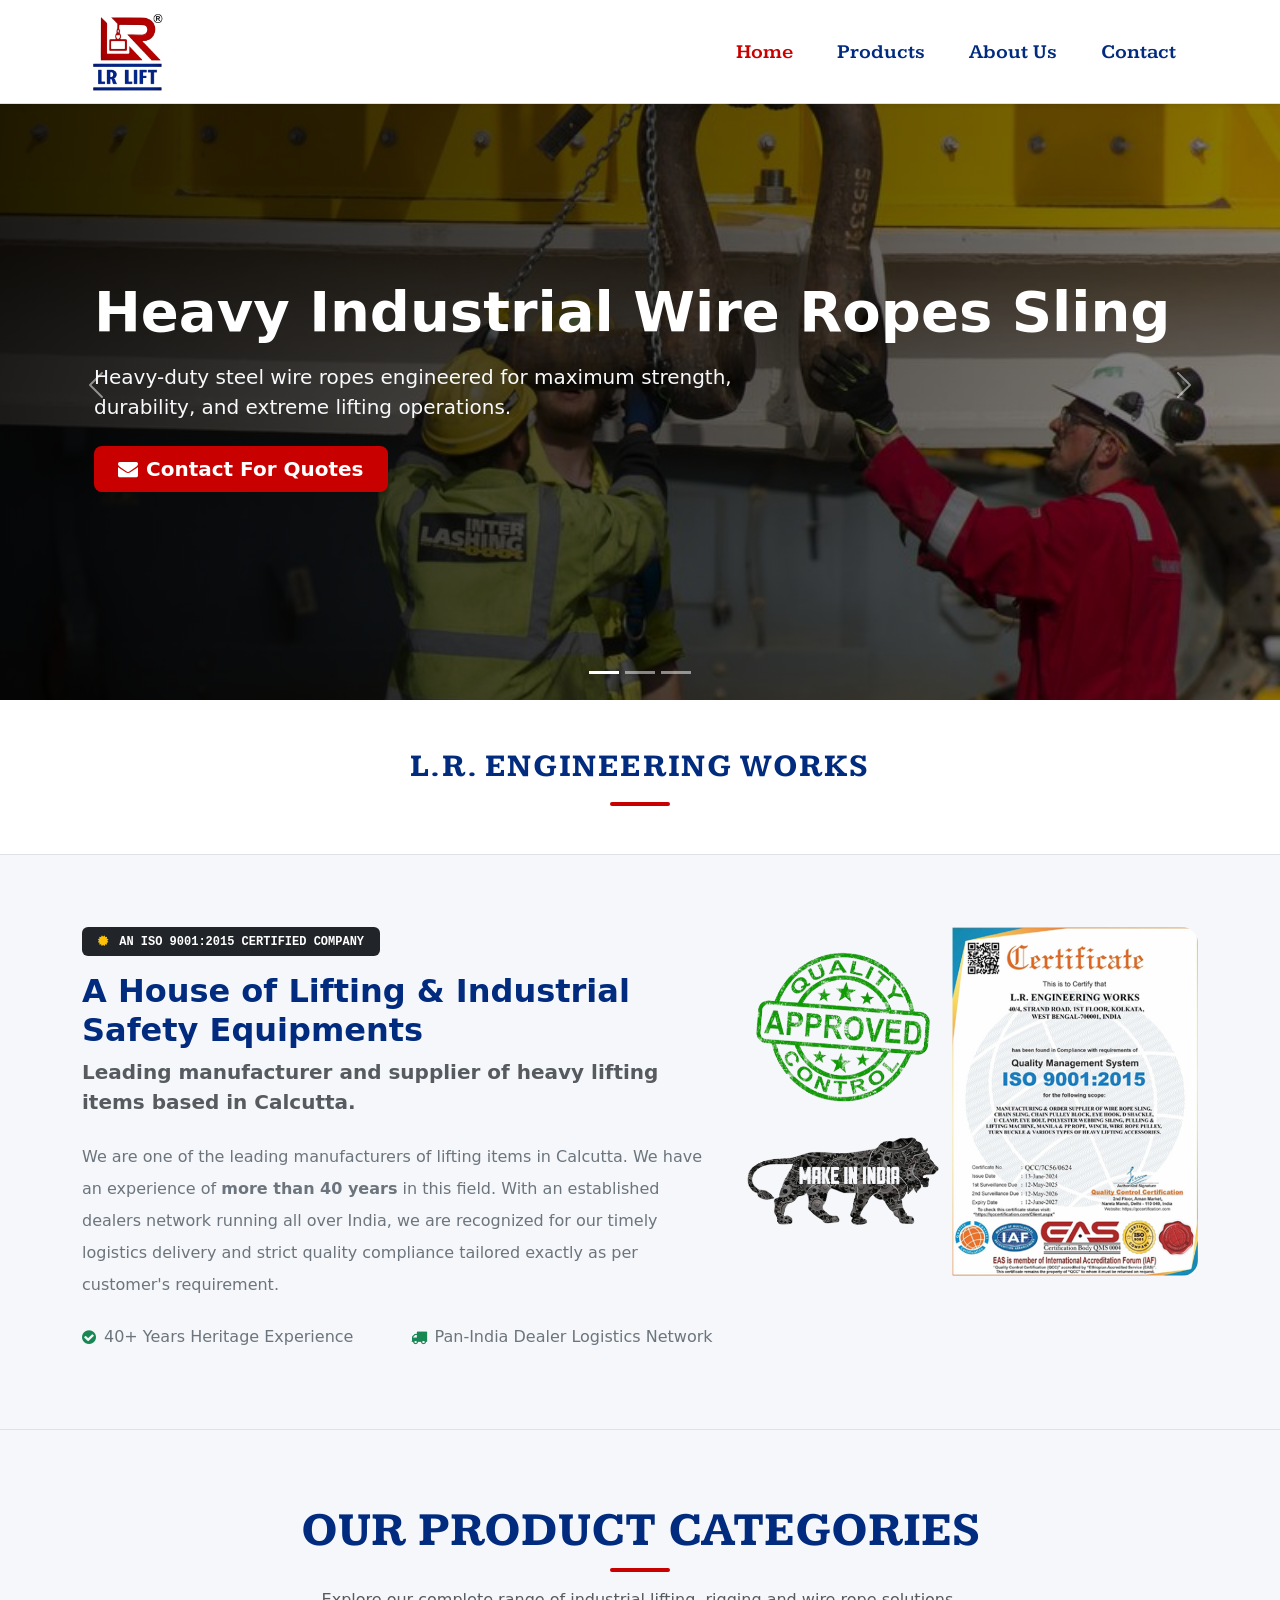
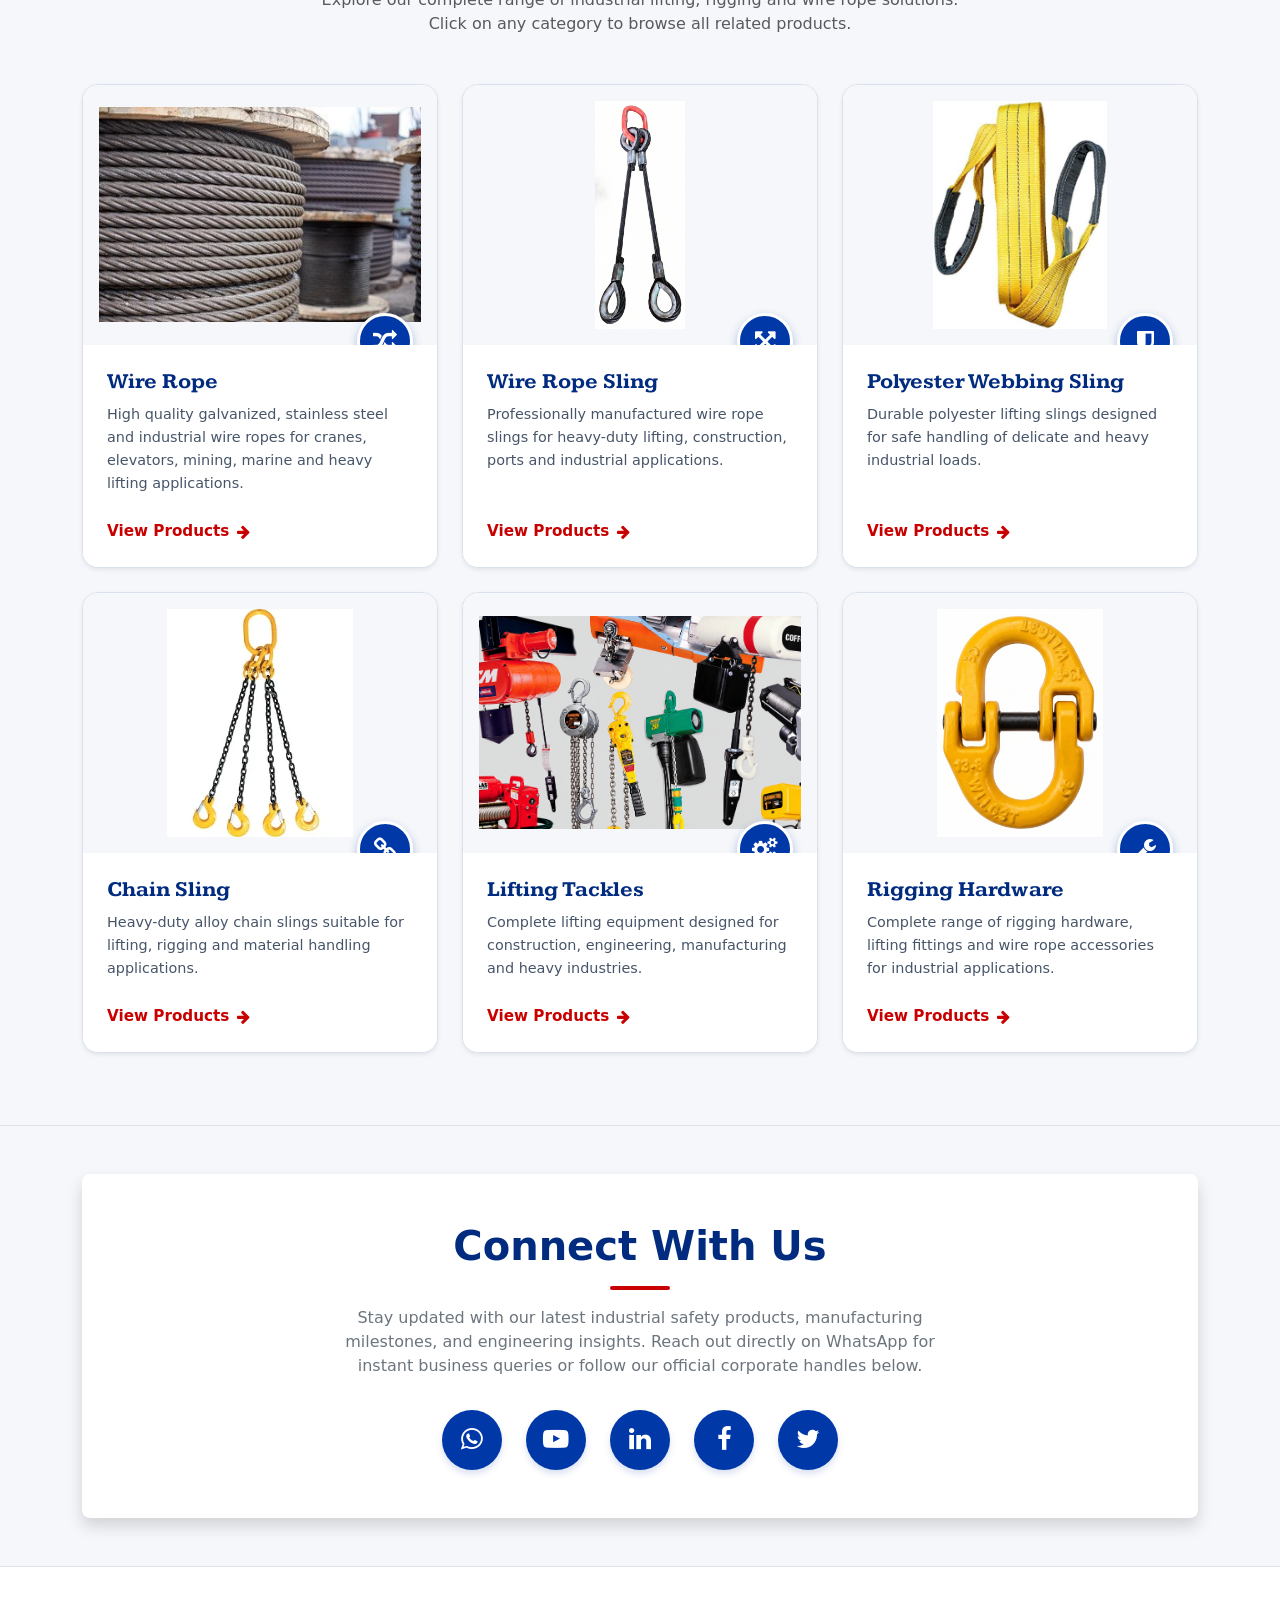
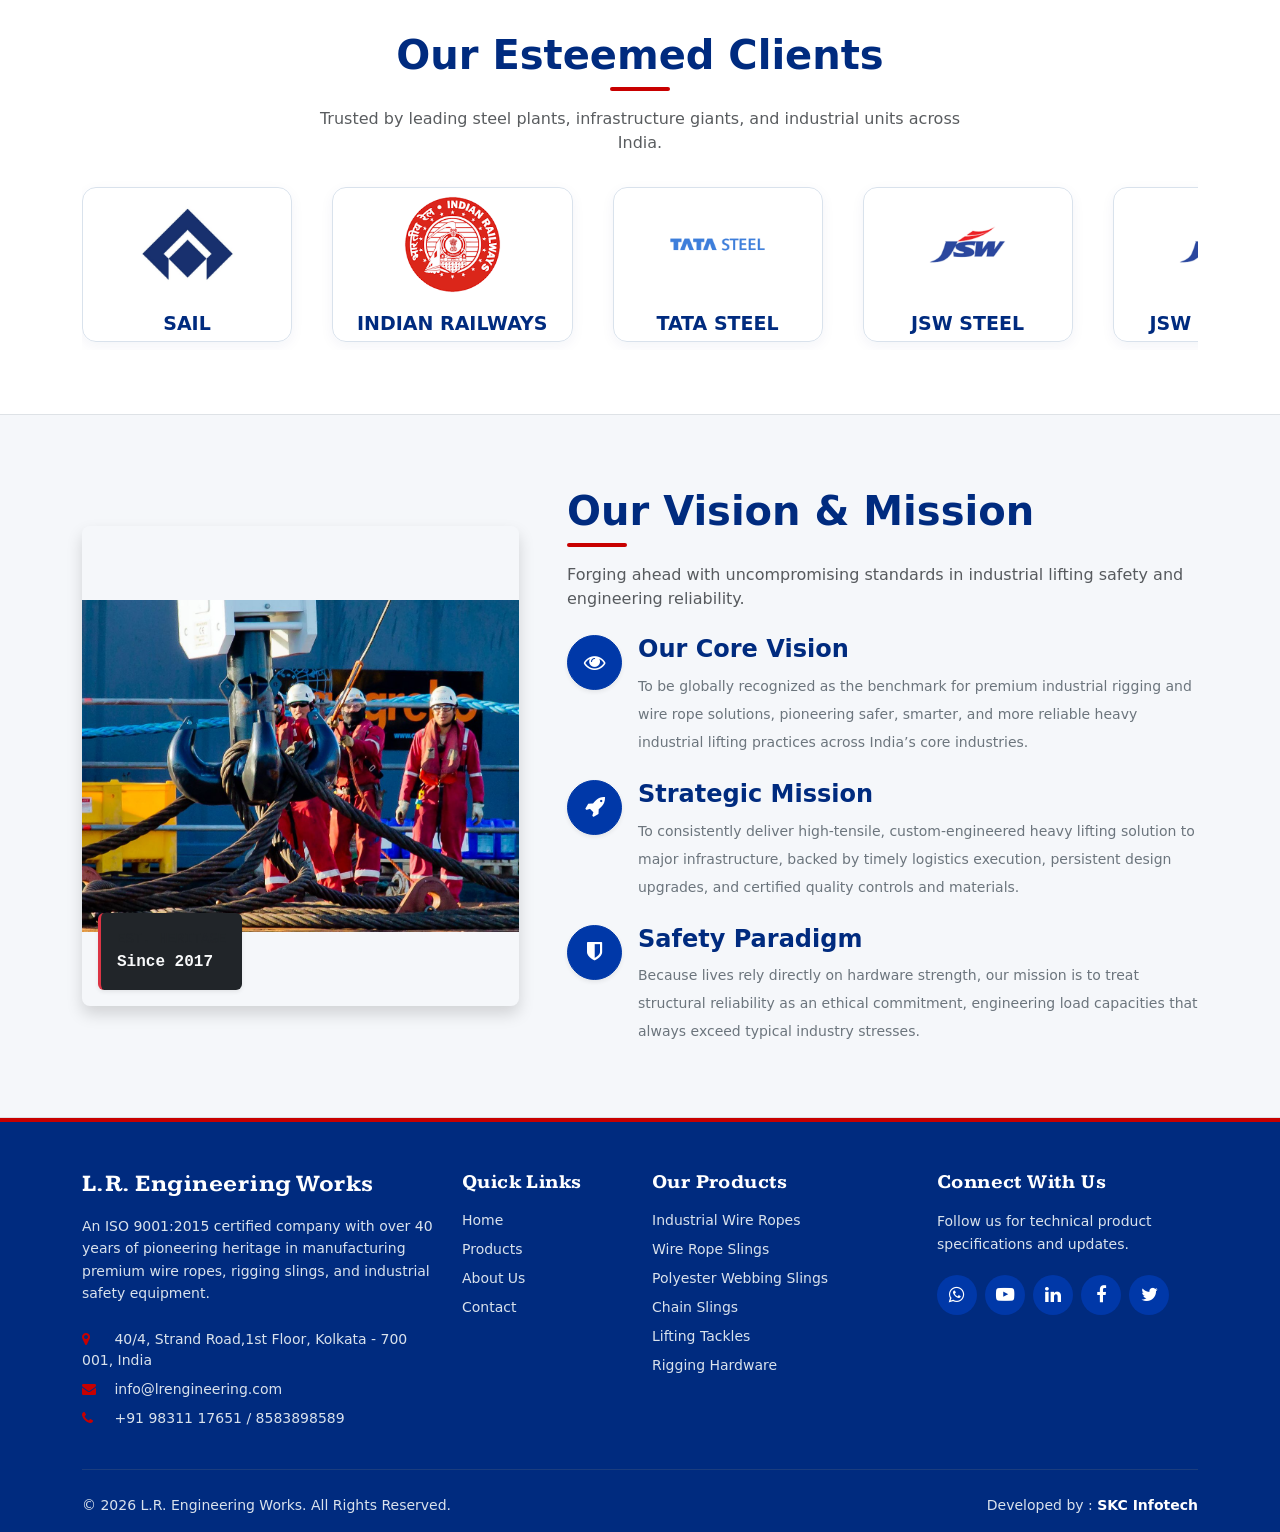
==== index.html @ 14522465 "Upload all data" ====
<!DOCTYPE html>
<html>

<head>
    <meta charset="utf-8">
    <meta name="viewport" content="width=device-width, initial-scale=1">
    <title>L.R. Engineering Works</title>
    <!-- Bootstrap link CDN -->
    <link href="https://cdn.jsdelivr.net/npm/bootstrap@5.0.2/dist/css/bootstrap.min.css" rel="stylesheet"
        integrity="sha384-EVSTQN3/azprG1Anm3QDgpJLIm9Nao0Yz1ztcQTwFspd3yD65VohhpuuCOmLASjC" crossorigin="anonymous">

    <!-- Internal link of css -->
    <link rel="stylesheet" href="style.css">


    <!-- Google fonts -->
    <link rel="preconnect" href="https://fonts.googleapis.com">
    <link rel="preconnect" href="https://fonts.gstatic.com" crossorigin>
    <link href="https://fonts.googleapis.com/css2?family=Kameron:wght@400..700&display=swap" rel="stylesheet">

    <!-- fafa icons -->
    <link rel="stylesheet" href="https://cdnjs.cloudflare.com/ajax/libs/font-awesome/4.7.0/css/font-awesome.min.css">

</head>

<body>

    <!-- navbar -->

    <nav class="navbar navbar-expand-lg navbar-dark fixed-top custom-navbar shadow-sm">
        <div class="container">
            <a class="navbar-brand py-1" href="index.html">
                <img src="img/lrlogo.png" alt="L.R. Engineering Works Logo" class="navbar-logo">
            </a>

            <button class="navbar-toggler custom-toggler" type="button" data-bs-toggle="collapse"
                data-bs-target="#navbarSupportedContent" aria-controls="navbarSupportedContent" aria-expanded="false"
                aria-label="Toggle navigation">
                <span class="navbar-toggler-icon"></span>
            </button>

            <div class="collapse navbar-collapse" id="navbarSupportedContent">
                <ul class="navbar-nav ms-auto mb-2 mb-lg-0 custom-nav-links">
                    <li class="nav-item">
                        <a class="nav-link active" aria-current="page" href="index.html">Home</a>
                    </li>
                    <li class="nav-item">
                        <a class="nav-link" href="products.html">Products</a>
                    </li>
                    <li class="nav-item">
                        <a class="nav-link" href="about.html">About Us</a>
                    </li>
                    <li class="nav-item">
                        <a class="nav-link" href="contact.html">Contact</a>
                    </li>
                </ul>
            </div>
        </div>
    </nav>





    <div id="heroCarousel" class="carousel slide carousel-fade" data-bs-ride="carousel">
        <div class="carousel-indicators">
            <button type="button" data-bs-target="#heroCarousel" data-bs-slide-to="0" class="active" aria-current="true"
                aria-label="Slide 1"></button>
            <button type="button" data-bs-target="#heroCarousel" data-bs-slide-to="1" aria-label="Slide 2"></button>
            <button type="button" data-bs-target="#heroCarousel" data-bs-slide-to="2" aria-label="Slide 3"></button>
        </div>

        <div class="carousel-inner">
            <div class="carousel-item active" data-bs-interval="5000">
                <img src="img/slide1.jpg" class="d-block w-100 carousel-img" alt="High Quality Wire Ropes">
                <div class="carousel-caption-overlay d-flex align-items-center">
                    <div class="container text-start px-4">
                        <h1 class="display-4 fw-bold text-white mb-3">Heavy Industrial Wire Ropes Sling</h1>
                        <p class="lead text-light mb-4 max-width-text">Heavy-duty steel wire ropes engineered for
                            maximum strength, durability, and extreme lifting operations.</p>
                        <a href="#contact" class="btn btn-accent btn-lg px-4 py-2 fw-semibold">
                            <i class="fa fa-envelope me-2"></i>Contact For Quotes
                        </a>
                    </div>
                </div>
            </div>

            <div class="carousel-item" data-bs-interval="5000">
                <img src="img/slide2.jpg" class="d-block w-100 carousel-img" alt="Certified Wire Rope Slings">
                <div class="carousel-caption-overlay d-flex align-items-center">
                    <div class="container text-start px-4">
                        <h1 class="display-4 fw-bold text-white mb-3">Polyester Webbing Slings</h1>
                        <p class="lead text-light mb-4 max-width-text">Precision-manufactured lifting slings offering excellent flexibility, load stability and surface protection.</p>
                        <a href="#contact" class="btn btn-accent btn-lg px-4 py-2 fw-semibold">
                            <i class="fa fa-phone me-2"></i>Get In Touch With Us
                        </a>
                    </div>
                </div>
            </div>

            <div class="carousel-item" data-bs-interval="5000">
                <img src="img/slide3.jpg" class="d-block w-100 carousel-img" alt="Heavy Rigging Hardware">
                <div class="carousel-caption-overlay d-flex align-items-center">
                    <div class="container text-start px-4">
                        <h1 class="display-4 fw-bold text-white mb-3">Heavy Duty Rigging Hardware</h1>
                        <p class="lead text-light mb-4 max-width-text">Shackles, turnbuckles, hooks, and links built to
                            meet global safety standards under high structural loads.</p>
                        <a href="#contact" class="btn btn-accent btn-lg px-4 py-2 fw-semibold">
                            <i class="fa fa-info-circle me-2"></i>Request Catalog
                        </a>
                    </div>
                </div>
            </div>
        </div>

        <button class="carousel-control-prev" type="button" data-bs-target="#heroCarousel" data-bs-slide="prev">
            <span class="carousel-control-prev-icon" aria-hidden="true"></span>
            <span class="visually-hidden">Previous</span>
        </button>
        <button class="carousel-control-next" type="button" data-bs-target="#heroCarousel" data-bs-slide="next">
            <span class="carousel-control-next-icon" aria-hidden="true"></span>
            <span class="visually-hidden">Next</span>
        </button>
    </div>


    <!-- Company name -->
    <section id="company-branding-banner" class="py-5 bg-white border-bottom">
        <div class="container text-center">
            <div class="row justify-content-center">
                <div class="col-10 col-md-8">

                    <h1 class="fw-bold text-dark text-uppercase tracking-wide fs-2 display-md-4 mb-3">
                        L.R. Engineering Works
                    </h1>

                    <div class="accent-line mx-auto"></div>

                </div>
            </div>
        </div>
    </section>






    <!-- About -->
    <section class="py-5 bg-light border-bottom">
        <div class="container py-4">
            <div class="row g-4 align-items-stretch">

                <div class="col-lg-7 d-flex flex-column justify-content-center">
                    <div class="mb-3">
                        <span class="badge bg-dark px-3 py-2 text-uppercase tracking-wider font-monospace">
                            <i class="fa fa-certificate text-warning me-1"></i> AN ISO 9001:2015 Certified Company
                        </span>
                    </div>
                    <h2 class="fw-bold text-dark mb-2">A House of Lifting & Industrial Safety Equipments</h2>
                    <p class="text-muted fw-semibold mb-4 fs-5">Leading manufacturer and supplier of heavy lifting items
                        based in Calcutta.</p>

                    <p class="text-secondary lh-lg mb-4">
                        We are one of the leading manufacturers of lifting items in Calcutta. We have an experience of
                        <strong>more than 40 years</strong> in this field. With an established dealers network running
                        all over India, we are recognized for our timely logistics delivery and strict quality
                        compliance tailored exactly as per customer's requirement.
                    </p>

                    <div class="row g-3 text-secondary mb-2">
                        <div class="col-sm-6">
                            <div class="d-flex align-items-center gap-2">
                                <i class="fa fa-check-circle text-success"></i>
                                <span>40+ Years Heritage Experience</span>
                            </div>
                        </div>
                        <div class="col-sm-6">
                            <div class="d-flex align-items-center gap-2">
                                <i class="fa fa-truck text-success"></i>
                                <span>Pan-India Dealer Logistics Network</span>
                            </div>
                        </div>
                    </div>
                </div>
                <div class="col-lg-5">
                    <div class="position-relative rounded-4 overflow-hidden">
                        <img src="img/about-page.png" class="img-fluid w-100 object-cover"
                            alt="L.R. Engineering Works Workshop" style=" object-fit: contain;">
                        <!-- <div class="position-absolute bottom-0 start-0 w-100 p-3 bg-dark bg-opacity-75 text-white">
                            <span class="fw-semibold small"><i class="fa fa-certificate text-accent me-2"></i>ISO
                                9001:2015 Certified Manufacturing Facility</span>
                        </div> -->
                    </div>
                </div>
<!-- 
                <div class="col-lg-5">
                    <div
                        class="card h-100 border-0 shadow-sm p-4 bg-white rounded-3 d-flex flex-column justify-content-between zoom-card">
                        <div>
                            <h4 class="fw-bold text-dark mb-3 pb-2 border-bottom">
                                <i class="fa fa-industry text-secondary me-2"></i>Trusted Supplier To:
                            </h4>
                            <ul class="list-group list-group-flush credentials-list">
                                <li class="list-group-item px-0 d-flex align-items-center gap-2">
                                    <i class="fa fa-caret-right text-accent"></i> TATA Steel Ltd. &amp; TATA Steel BSL
                                    Ltd.
                                </li>
                                <li class="list-group-item px-0 d-flex align-items-center gap-2">
                                    <i class="fa fa-caret-right text-accent"></i> Bhushan Steel &amp; Bhushan Power and
                                    Steel Ltd.
                                </li>
                                <li class="list-group-item px-0 d-flex align-items-center gap-2">
                                    <i class="fa fa-caret-right text-accent"></i> Sunflag Iron and Steel Ltd.
                                </li>
                                <li class="list-group-item px-0 d-flex align-items-center gap-2">
                                    <i class="fa fa-caret-right text-accent"></i> Rungta Mines Ltd.
                                </li>
                                <li class="list-group-item px-0 d-flex align-items-center gap-2">
                                    <i class="fa fa-caret-right text-accent"></i> Skipper India Ltd.
                                </li>
                            </ul>
                        </div>
                        <div class="mt-4 pt-3 bg-light p-3 rounded text-center border">
                            <span class="small fw-semibold text-muted">Strict adherence to national and international
                                structural safety regulations.</span>
                        </div>
                    </div>
                </div> -->

            </div>
        </div>
    </section>




    <!-- Products -->

    <!-- Product Categories Section -->
    <section id="product-categories" class="category-section py-5 border-bottom">
        <div class="container py-4">
            <div class="text-center mb-5">
                <h2 class="fw-bold text-dark display-5 mb-2 text-uppercase" style="font-family: var(--font-heading);">
                    Our Product Categories</h2>
                <div class="accent-line mx-auto mb-3"></div>
                <p class="text-muted max-width-text mx-auto">Explore our complete range of industrial lifting, rigging
                    and wire rope solutions. Click on any category to browse all related products.</p>
            </div>

            <div class="row g-4">
                <!-- Category 1: Wire Rope -->
                <div class="col-lg-4 col-md-6 col-12">
                    <div class="card h-100 category-card border-0 shadow-sm position-relative">
                        <div class="category-img-container">
                            <img src="img/product/main-wire-rope.jpg" class="category-img" alt="Wire Rope" loading="lazy">
                            <div class="category-icon-overlay">
                                <i class="fa fa-random"></i>
                            </div>
                        </div>
                        <div class="card-body p-4 bg-white d-flex flex-column justify-content-between">
                            <div>
                                <div class="d-flex justify-content-between align-items-center mb-2">
                                    <h3 class="category-title mb-0">Wire Rope</h3>
                                </div>
                                <p class="category-desc mb-4">High quality galvanized, stainless steel and industrial
                                    wire ropes for cranes, elevators, mining, marine and heavy lifting applications.</p>
                            </div>
                            <div class="mt-auto">
                                <a href="wire-rope.html" class="btn-category-view stretched-link">
                                    View Products <i class="fa fa-arrow-right"></i>
                                </a>
                            </div>
                        </div>
                    </div>
                </div>

                <!-- Category 2: Wire Rope Sling -->
                <div class="col-lg-4 col-md-6 col-12">
                    <div class="card h-100 category-card border-0 shadow-sm position-relative">
                        <div class="category-img-container">
                            <img src="new-img/2-leg-wire-rope-sling.png" class="category-img" alt="Wire Rope Sling"
                                loading="lazy">
                            <div class="category-icon-overlay">
                                <i class="fa fa-arrows-alt"></i>
                            </div>
                        </div>
                        <div class="card-body p-4 bg-white d-flex flex-column justify-content-between">
                            <div>
                                <div class="d-flex justify-content-between align-items-center mb-2">
                                    <h3 class="category-title mb-0">Wire Rope Sling</h3>
                                </div>
                                <p class="category-desc mb-4">Professionally manufactured wire rope slings for
                                    heavy-duty lifting, construction, ports and industrial applications.</p>
                            </div>
                            <div class="mt-auto">
                                <a href="wire-rope-sling.html" class="btn-category-view stretched-link">
                                    View Products <i class="fa fa-arrow-right"></i>
                                </a>
                            </div>
                        </div>
                    </div>
                </div>

                <!-- Category 3: Polyester Webbing Sling -->
                <div class="col-lg-4 col-md-6 col-12">
                    <div class="card h-100 category-card border-0 shadow-sm position-relative">
                        <div class="category-img-container">
                            <img src="new-img/ratchet-belt.png" class="category-img" alt="Polyester Webbing Sling"
                                loading="lazy">
                            <div class="category-icon-overlay">
                                <i class="fa fa-shield"></i>
                            </div>
                        </div>
                        <div class="card-body p-4 bg-white d-flex flex-column justify-content-between">
                            <div>
                                <div class="d-flex justify-content-between align-items-center mb-2">
                                    <h3 class="category-title mb-0">Polyester Webbing Sling</h3>
                                </div>
                                <p class="category-desc mb-4">Durable polyester lifting slings designed for safe
                                    handling of delicate and heavy industrial loads.</p>
                            </div>
                            <div class="mt-auto">
                                <a href="polyester-webbing-sling.html" class="btn-category-view stretched-link">
                                    View Products <i class="fa fa-arrow-right"></i>
                                </a>
                            </div>
                        </div>
                    </div>
                </div>

                <!-- Category 4: Chain Sling -->
                <div class="col-lg-4 col-md-6 col-12">
                    <div class="card h-100 category-card border-0 shadow-sm position-relative">
                        <div class="category-img-container">
                            <img src="new-img/4-leg-chain-sling.png" class="category-img" alt="Chain Sling"
                                loading="lazy">
                            <div class="category-icon-overlay">
                                <i class="fa fa-link"></i>
                            </div>
                        </div>
                        <div class="card-body p-4 bg-white d-flex flex-column justify-content-between">
                            <div>
                                <div class="d-flex justify-content-between align-items-center mb-2">
                                    <h3 class="category-title mb-0">Chain Sling</h3>
                                </div>
                                <p class="category-desc mb-4">Heavy-duty alloy chain slings suitable for lifting,
                                    rigging and material handling applications.</p>
                            </div>
                            <div class="mt-auto">
                                <a href="chain-sling.html" class="btn-category-view stretched-link">
                                    View Products <i class="fa fa-arrow-right"></i>
                                </a>
                            </div>
                        </div>
                    </div>
                </div>

                <!-- Category 5: Lifting Tackles -->
                <div class="col-lg-4 col-md-6 col-12">
                    <div class="card h-100 category-card border-0 shadow-sm position-relative">
                        <div class="category-img-container">
                            <img src="img/product/lifting-tackles-overview.png" class="category-img" alt="Lifting Tackles" loading="lazy">
                            <div class="category-icon-overlay">
                                <i class="fa fa-cogs"></i>
                            </div>
                        </div>
                        <div class="card-body p-4 bg-white d-flex flex-column justify-content-between">
                            <div>
                                <div class="d-flex justify-content-between align-items-center mb-2">
                                    <h3 class="category-title mb-0">Lifting Tackles</h3>
                                </div>
                                <p class="category-desc mb-4">Complete lifting equipment designed for construction,
                                    engineering, manufacturing and heavy industries.</p>
                            </div>
                            <div class="mt-auto">
                                <a href="lifting-tackles.html" class="btn-category-view stretched-link">
                                    View Products <i class="fa fa-arrow-right"></i>
                                </a>
                            </div>
                        </div>
                    </div>
                </div>

                <!-- Category 6: Rigging Hardware -->
                <div class="col-lg-4 col-md-6 col-12">
                    <div class="card h-100 category-card border-0 shadow-sm position-relative">
                        <div class="category-img-container">
                            <img src="new-img/chain-connector.png" class="category-img" alt="Rigging Hardware" loading="lazy">
                            <div class="category-icon-overlay">
                                <i class="fa fa-wrench"></i>
                            </div>
                        </div>
                        <div class="card-body p-4 bg-white d-flex flex-column justify-content-between">
                            <div>
                                <div class="d-flex justify-content-between align-items-center mb-2">
                                    <h3 class="category-title mb-0">Rigging Hardware</h3>
                                </div>
                                <p class="category-desc mb-4">Complete range of rigging hardware, lifting fittings and
                                    wire rope accessories for industrial applications.</p>
                            </div>
                            <div class="mt-auto">
                                <a href="rigging-hardware.html" class="btn-category-view stretched-link">
                                    View Products <i class="fa fa-arrow-right"></i>
                                </a>
                            </div>
                        </div>
                    </div>
                </div>
            </div>
        </div>
    </section>

    <!-- SOCIAL CONNECT -->
    <section id="social-connect" class="py-5 bg-light border-bottom">
        <div class="container">
            <div class="card border-0 shadow p-4 p-md-5 bg-white text-center rounded-3">
                <div class="row justify-content-center">
                    <div class="col-lg-8">
                        <h2 class="fw-bold text-dark display-6 mb-3">Connect With Us</h2>
                        <div class="accent-line mx-auto mb-3"></div>
                        <p class="text-secondary mb-4 px-md-3">
                            Stay updated with our latest industrial safety products, manufacturing milestones, and
                            engineering insights. Reach out directly on WhatsApp for instant business queries or follow
                            our official corporate handles below.
                        </p>
                        <div class="d-flex flex-wrap justify-content-center gap-4 align-items-center pt-2">
                            <a href="https://wa.me/yournumber" target="_blank" class="social-btn sb-whatsapp"
                                title="Chat on WhatsApp"><i class="fa fa-whatsapp"></i></a>
                            <a href="https://youtube.com/yourchannel" target="_blank" class="social-btn sb-youtube"
                                title="Watch on YouTube"><i class="fa fa-youtube-play"></i></a>
                            <a href="https://linkedin.com/company/yourcompany" target="_blank"
                                class="social-btn sb-linkedin" title="Connect on LinkedIn"><i
                                    class="fa fa-linkedin"></i></a>
                            <a href="https://facebook.com/yourpage" target="_blank" class="social-btn sb-facebook"
                                title="Follow on Facebook"><i class="fa fa-facebook"></i></a>
                            <a href="https://twitter.com/yourhandle" target="_blank" class="social-btn sb-twitter"
                                title="Follow on X"><i class="fa fa-twitter"></i></a>
                        </div>
                    </div>
                </div>
            </div>
        </div>
    </section>

    <!-- OUR CLIENTS -->
    <section id="our-clients" class="py-5 bg-white overflow-hidden border-bottom">
        <div class="container py-3">
            <div class="text-center mb-4">
                <h2 class="fw-bold text-dark display-6 mb-2">Our Esteemed Clients</h2>
                <div class="accent-line mx-auto mb-3"></div>
                <p class="text-muted max-width-text mx-auto">Trusted by leading steel plants, infrastructure giants, and
                    industrial units across India.</p>
            </div>

            <div class="client-marquee-container py-2">
                <div class="client-marquee-track">
                    <!-- SAIL -->
                    <div class="client-logo-card" title="Steel Authority of India Limited">
                        <img src="img/sail.jpg" alt="SAIL">
                        <p>SAIL</p>
                    </div>

                    <!-- Indian Railways -->
                    <div class="client-logo-card" title="Indian Railways">
                        <img src="img/rail.png" alt="Indian Railways">
                        <p>INDIAN RAILWAYS</p>
                    </div>

                    <!-- Tata Steel -->
                    <div class="client-logo-card" title="Tata Steel Limited">
                        <img src="img/tata-steel.png" alt="Tata Steel">
                        <p>TATA STEEL</p>
                    </div>

                    <!-- JSW Steel -->
                    <div class="client-logo-card" title="JSW Steel">
                        <img src="img/jsw.png" alt="JSW Steel">
                        <p>JSW STEEL</p>
                    </div>

                    <!-- JSW Cement -->
                    <div class="client-logo-card" title="JSW Cement">
                        <img src="img/jsw.png" alt="JSW Cement">
                        <p>JSW CEMENT</p>
                    </div>

                    <!-- Shiva Cement -->
                    <div class="client-logo-card" title="Shiva Cement Limited">
                        <img src="img/shiva.jpg" alt="Shiva Cement">
                        <p>SHIVA CEMENT</p>
                    </div>

                    <!-- Sunflag Steel -->
                    <div class="client-logo-card" title="Sunflag Iron & Steel Co Ltd">
                        <img src="img/sunflag" alt="Sunflag Steel">
                        <p>SUNFLAG STEEL</p>
                    </div>

                    <!-- Electrosteel -->
                    <div class="client-logo-card" title="Electrosteel Castings Ltd">
                        <img src="img/elec.png" alt="Electrosteel">
                        <p>ELECTROSTEEL</p>
                    </div>

                    <!-- NF Forging -->
                    <div class="client-logo-card" title="NF Forging">
                        <img src="img/nf_forgings_logo.jfif" alt="Electrosteel">
                        <p>NF FORGING</p>
                    </div>

                    <!-- Century Ply -->
                    <div class="client-logo-card" title="Century Plyboards India Ltd">
                        <img src="img/centuryply.png" alt="Century Ply">
                        <p>CENTURY PLY</p>
                    </div>

                    <!-- Alloy Steel Plant -->
                    <div class="client-logo-card" title="Alloy Steel Plant">
                        <img src="img/alloy.jfif" alt="Alloy Steel Plant">
                        <p>ALLOY STEEL PLANT</p>
                    </div>

                    <!-- Coal India -->
                    <div class="client-logo-card" title="Coal India Limited">
                        <img src="img/aaxy2sh85.webp" alt="Coal India">
                        <p>COAL INDIA</p>
                    </div>

                    <!-- NALCO -->
                    <div class="client-logo-card" title="National Aluminium Company Ltd">
                        <img src="img/nalco.jfif" alt="NALCO">
                        <p>NALCO</p>
                    </div>

                    <!-- Bhushan Steel -->
                    <div class="client-logo-card" title="Bhushan Steel Ltd">
                        <img src="img/bhushan.png" alt="Bhushan Steel">
                        <p>BHUSHAN STEEL</p>
                    </div>

                    <!-- Rungta Mines -->
                    <div class="client-logo-card" title="Rungta Mines Ltd">
                        <img src="img/rungta.png" alt="Electrosteel">
                        <p>RUNGTA MINES</p>
                    </div>

                    <!-- Skipper India -->
                    <div class="client-logo-card" title="Skipper India Ltd">
                        <img src="img/skipper.jfif" alt="Electrosteel">
                        <p>SKIPPER INDIA</p>
                    </div>

                    <!-- Seamless Loop Duplicate -->
                    <div class="client-logo-card" title="Steel Authority of India Limited">
                        <img src="img/sail.jpg" alt="SAIL">
                        <p>SAIL</p>
                    </div>
                    <div class="client-logo-card" title="Indian Railways">
                        <img src="img/rail.png" alt="Indian Railways">
                        <p>INDIAN RAILWAYS</p>
                    </div>
                    <div class="client-logo-card" title="Tata Steel Limited">
                        <img src="img/tata-steel.png" alt="Tata Steel">
                        <p>TATA STEEL</p>
                    </div>
                    <div class="client-logo-card" title="JSW Steel">
                        <img src="img/jsw.png" alt="JSW Steel">
                        <p>JSW STEEL</p>
                    </div>
                    <div class="client-logo-card" title="JSW Cement">
                        <img src="img/jsw.png" alt="JSW Cement">
                        <p>JSW CEMENT</p>
                    </div>
                    <div class="client-logo-card" title="Shiva Cement Limited">
                        <img src="img/shiva.jpg" alt="Shiva Cement">
                        <p>SHIVA CEMENT</p>
                    </div>
                    <div class="client-logo-card" title="Sunflag Steel">
                        <img src="img/sunflag" alt="Sunflag Steel">
                        <p>SUNFLAG STEEL</p>
                    </div>
                    <div class="client-logo-card" title="Electrosteel Castings Ltd">
                        <img src="img/elec.png" alt="Electrosteel">
                        <p>ELECTROSTEEL</p>
                    </div>
                    <div class="client-logo-card" title="NF Forging">
                        <img src="img/nf_forgings_logo.jfif" alt="NF Forging">
                        <p>NF FORGING</p>
                    </div>
                    <div class="client-logo-card" title="Century Plyboards India Ltd">
                        <img src="img/centuryply.png" alt="Electrosteel">
                        <p>CENTURY PLY</p>
                    </div>
                    <div class="client-logo-card" title="Alloy Steel Plant">
                        <img src="img/alloy.jfif" alt="Alloy Steel Plant">
                        <p>ALLOY STEEL PLANT</p>
                    </div>
                    <div class="client-logo-card" title="Coal India Limited">
                        <img src="img/aaxy2sh85.webp" alt="Coal India">
                        <p>COAL INDIA</p>
                    </div>
                    <div class="client-logo-card" title="National Aluminium Company Ltd">
                        <img src="img/nalco.jfif" alt="NALCO">
                        <p>NALCO</p>
                    </div>
                    <div class="client-logo-card" title="Bhushan Steel Ltd">
                        <img src="img/bhushan.png" alt="Bhushan Steel">
                        <p>BHUSHAN STEEL</p>
                    </div>
                    <div class="client-logo-card" title="Rungta Mines Ltd">
                        <img src="img/rungta.png" alt="Electrosteel">
                        <p>RUNGTA MINES</p>
                    </div>
                    <div class="client-logo-card" title="Skipper India Ltd">
                        <img src="img/elec.png" alt="Electrosteel">
                        <p>SKIPPER INDIA</p>
                    </div>
                </div>
            </div>
        </div>
    </section>

    <!-- OUR VISION & MISSION -->
    <section id="our-vision" class="py-5 bg-light border-bottom">
        <div class="container py-4">
            <div class="row g-5 align-items-center">
                <div class="col-lg-5">
                    <div class="vision-img-frame position-relative rounded-3 shadow">
                        <img src="img/slide3.jpg" alt="L.R. Engineering Works Vision"
                            class="img-fluid rounded-3 vision-hero-img">
                        <div
                            class="vision-badge p-3 bg-dark text-white rounded position-absolute bottom-0 start-0 m-3 shadow-sm font-monospace border-start border-danger border-3">
                            <span class="d-block small text-muted text-uppercase">Est. Heritage</span>
                            <strong class="text-light">Since 2017</strong>
                        </div>
                    </div>
                </div>

                <div class="col-lg-7">
                    <div class="mb-4">
                        <h2 class="fw-bold text-dark display-6 mb-2">Our Vision &amp; Mission</h2>
                        <div class="accent-line mb-3"></div>
                        <p class="text-muted">Forging ahead with uncompromising standards in industrial lifting safety
                            and engineering reliability.</p>
                    </div>

                    <div class="d-flex align-items-start gap-3 mb-4 vision-block">
                        <div
                            class="vision-icon-box bg-white text-center shadow-sm rounded-circle d-flex align-items-center justify-content-center flex-shrink-0">
                            <i class="fa fa-eye text-accent"></i>
                        </div>
                        <div>
                            <h4 class="fw-bold text-dark mb-2">Our Core Vision</h4>
                            <p class="text-secondary small lh-lg mb-0">To be globally recognized as the benchmark for premium industrial rigging and wire rope
solutions, pioneering safer, smarter, and more reliable heavy industrial lifting practices
across India’s core industries.
                            </p>
                        </div>
                    </div>

                    <div class="d-flex align-items-start gap-3 mb-4 vision-block">
                        <div
                            class="vision-icon-box bg-white text-center shadow-sm rounded-circle d-flex align-items-center justify-content-center flex-shrink-0">
                            <i class="fa fa-rocket text-accent"></i>
                        </div>
                        <div>
                            <h4 class="fw-bold text-dark mb-2">Strategic Mission</h4>
                            <p class="text-secondary small lh-lg mb-0">
                              To consistently deliver high-tensile, custom-engineered heavy lifting solution to major
infrastructure, backed by timely logistics execution, persistent design upgrades, and certified
quality controls and materials.
                            </p>
                        </div>
                    </div>

                    <div class="d-flex align-items-start gap-3 vision-block">
                        <div
                            class="vision-icon-box bg-white text-center shadow-sm rounded-circle d-flex align-items-center justify-content-center flex-shrink-0">
                            <i class="fa fa-shield text-accent"></i>
                        </div>
                        <div>
                            <h4 class="fw-bold text-dark mb-2">Safety Paradigm</h4>
                            <p class="text-secondary small lh-lg mb-0">
                                Because lives rely directly on hardware strength, our mission is to treat structural reliability
as an ethical commitment, engineering load capacities that always exceed typical industry
stresses.
                            </p>
                        </div>
                    </div>
                </div>
            </div>
        </div>
    </section>
    <!-- Footer -->
    <footer id="contact" class="custom-footer pt-5 pb-3">
        <div class="container">
            <div class="row g-4 mb-4">

                <div class="col-lg-4 col-md-6">
                    <h4 class="footer-heading mb-3 text-white">L.R. Engineering Works</h4>
                    <p class="footer-text small mb-4">
                        An ISO 9001:2015 certified company with over 40 years of pioneering heritage in manufacturing
                        premium wire ropes, rigging slings, and industrial safety equipment.
                    </p>
                    <ul class="list-unstyled footer-contact-info small">
                        <li class="mb-2"><i class="fa fa-map-marker text-accent me-2"></i> 40/4, Strand Road,1st Floor,
                            Kolkata - 700 001, India</li>
                        <li class="mb-2"><i class="fa fa-envelope text-accent me-2"></i> info@lrengineering.com</li>
                        <li><i class="fa fa-phone text-accent me-2"></i> +91 98311 17651 / 8583898589</li>
                    </ul>
                </div>

                <div class="col-lg-2 col-md-6 col-6">
                    <h5 class="footer-heading mb-3 text-white">Quick Links</h5>
                    <ul class="list-unstyled footer-links small">
                        <li class="mb-2"><a href="index.html">Home</a></li>
                        <li class="mb-2"><a href="products.html">Products</a></li>
                        <li class="mb-2"><a href="about.html">About Us</a></li>
                        <li><a href="#contact">Contact</a></li>
                    </ul>
                </div>

                <div class="col-lg-3 col-md-6 col-6">
                    <h5 class="footer-heading mb-3 text-white">Our Products</h5>
                    <ul class="list-unstyled footer-links small">
                        <li class="mb-2"><a href="wire-rope.html">Industrial Wire Ropes</a></li>
                        <li class="mb-2"><a href="wire-rope-sling.html">Wire Rope Slings</a></li>
                        <li class="mb-2"><a href="polyester-webbing-sling.html">Polyester Webbing Slings</a></li>
                        <li class="mb-2"><a href="chain-sling.html">Chain Slings</a></li>
                        <li class="mb-2"><a href="lifting-tackles.html">Lifting Tackles</a></li>
                        <li class="mb-2"><a href="rigging-hardware.html">Rigging Hardware</a></li>
                    </ul>
                </div>

                <div class="col-lg-3 col-md-6">
                    <h5 class="footer-heading mb-3 text-white">Connect With Us</h5>
                    <p class="footer-text small mb-3">Follow us for technical product specifications and updates.</p>

                    <div class="d-flex flex-wrap gap-2 pt-1 footer-social-grid">
                        <a href="https://wa.me/yournumber" target="_blank" class="f-social-btn fsb-whatsapp"
                            title="WhatsApp"><i class="fa fa-whatsapp"></i></a>
                        <a href="https://youtube.com/yourchannel" target="_blank" class="f-social-btn fsb-youtube"
                            title="YouTube"><i class="fa fa-youtube-play"></i></a>
                        <a href="https://linkedin.com/company/yourcompany" target="_blank"
                            class="f-social-btn fsb-linkedin" title="LinkedIn"><i class="fa fa-linkedin"></i></a>
                        <a href="https://facebook.com/yourpage" target="_blank" class="f-social-btn fsb-facebook"
                            title="Facebook"><i class="fa fa-facebook"></i></a>
                        <a href="https://twitter.com/yourhandle" target="_blank" class="f-social-btn fsb-twitter"
                            title="Twitter"><i class="fa fa-twitter"></i></a>
                    </div>
                </div>

            </div>

            <hr class="border-secondary my-4 opacity-25">

            <div class="row align-items-center g-2 footer-credits-row small">
                <div class="col-md-6 text-center text-md-start">
                    <p class="mb-0 footer-text">&copy; 2026 L.R. Engineering Works. All Rights Reserved.</p>
                </div>
                <div class="col-md-6 text-center text-md-end">
                    <p class="mb-0 footer-text">
                        Developed by : <a href="https://skcinfotech.in/" target="_blank"
                            class="agency-link fw-semibold">SKC Infotech</a>
                    </p>
                </div>
            </div>
        </div>
    </footer>

    <script src="https://cdn.jsdelivr.net/npm/bootstrap@5.0.2/dist/js/bootstrap.bundle.min.js"
        integrity="sha384-MrcW6ZMFYlzcLA8Nl+NtUVF0sA7MsXsP1UyJoMp4YLEuNSfAP+JcXn/tWtIaxVXM"
        crossorigin="anonymous"></script>
</body>

</html>
---- style.css ----
:root {
    --navbar-bg: #0038A8;
    --primary-blue: #0038A8;
    --deep-blue: #002B7F;
    --accent-color: #C80000;
    --accent-hover: #8F0000;
    --accent-btn-hover: #8F0000;
    --text-color: #FFFFFF;
    --heading-color: #002B7F;
    --bg-light: #F5F7FA;
    --border-light: #D9E2EC;
    --font-heading: 'Kameron', serif;
    --primary-navy: #002B7F;
    --accent-gold: #C80000;
    --text-slate: #475569;
    --bg-white: #ffffff;
}
body {
    margin: 0;
    padding: 0 !important;
    background-color: #ffffff;
    color: #475569;
}
#heroCarousel {
    margin-top: 70px; 
    width: 100%;
    margin-bottom: 0;
    padding: 0;
    overflow: hidden !important;
}
.accent-line {
    width: 60px;
    height: 4px;
    background-color: var(--accent-color);
    border-radius: 2px;
}
.custom-navbar {
    background-color: #ffffff !important;
    transition: background 0.3s ease;
    border-bottom: 1px solid #D9E2EC;
}
.navbar-logo {
    width: 90px;
    height: auto;
    max-height: 79px;
    object-fit: contain;
}
.custom-nav-links .nav-link {
    color: #002B7F !important;
    font-weight: 600;
    padding-left: 22px !important;
    padding-right: 22px !important;
    font-size: 20px;
    font-family: var(--font-heading), serif;
    font-style: normal;
    transition: color 0.2s ease-in-out;
}
.custom-nav-links .nav-link:hover,
.custom-nav-links .nav-link.active {
    color: var(--accent-color) !important;
}
.custom-navbar .navbar-toggler {
    border-color: #D9E2EC !important;
}
.custom-navbar .navbar-toggler-icon {
    background-image: url("data:image/svg+xml,%3csvg xmlns='http://www.w3.org/2000/svg' viewBox='0 0 30 30'%3e%3cpath stroke='rgba%280, 43, 127, 1%29' stroke-linecap='round' stroke-miterlimit='10' stroke-width='2' d='M4 7h22M4 15h22M4 23h22'/%3e%3c/svg%3e") !important;
}
.custom-toggler:focus {
    box-shadow: none !important;
    outline: 2px solid var(--accent-color);
}
.carousel-item {
    position: relative;
    width: 100%;
    height: 70vh;
    min-height: 450px;
    background-color: #002B7F;
    overflow: hidden;
}
.carousel-img {
    width: 100% !important;
    height: 100% !important;
    object-fit: cover !important; 
    object-position: center center !important;
    margin: 0 !important;
    padding: 0 !important;
}
.carousel-caption-overlay {
    position: absolute;
    top: 0;
    left: 0;
    width: 100%;
    height: 100%;
    background: linear-gradient(90deg, rgb(0 0 0 / 88%) 0%, rgb(0 0 0 / 45%) 100%);
    color: #ffffff;
}
.max-width-text {
    max-width: 650px;
}
.btn-accent {
    background-color: var(--accent-color) !important;
    color: #ffffff !important;
    border: none;
    transition: all 0.2s ease-in-out;
}
.btn-accent:hover {
    background-color: var(--accent-hover) !important;
    color: #ffffff !important;
    transform: translateY(-2px);
}
section.bg-dark.position-relative::before {
    content: '';
    position: absolute;
    top: 0;
    left: 0;
    right: 0;
    bottom: 0;
    background: linear-gradient(90deg, rgba(0, 43, 127, 0.88) 0%, rgba(0, 43, 127, 0.75) 100%) !important;
    z-index: 1;
}
section.bg-dark.position-relative > * {
    position: relative;
    z-index: 2;
}
.text-accent {
    color: var(--accent-color) !important;
}
.text-dark {
    color: #002B7F !important;
}
.credentials-list .list-group-item {
    font-size: 0.95rem;
    color: #475569;
    border: none;
    background: transparent;
}
.zoom-card {
    transition: transform 0.35s cubic-bezier(0.25, 1, 0.5, 1), box-shadow 0.35s ease, border-color 0.35s ease;
    will-change: transform;
    border: 1px solid #D9E2EC !important;
}
.zoom-card:hover {
    transform: scale(1.03);
    box-shadow: 0 1rem 3rem rgba(0, 56, 168, 0.15) !important;
    border-color: var(--accent-color) !important;
}
.product-card {
    background-color: #ffffff;
    border-radius: 12px !important;
    overflow: hidden;
    transition: transform 0.3s cubic-bezier(0.25, 1, 0.5, 1), box-shadow 0.3s ease, border-color 0.3s ease;
    will-change: transform;
    border: 1px solid #D9E2EC !important;
}
.product-card:hover {
    transform: translateY(-8px);
    box-shadow: 0 1rem 2.5rem rgba(0, 56, 168, 0.15) !important;
    border-color: var(--accent-color) !important;
}
.product-img-container {
    width: 100%;
    height: 260px !important; 
    background-color: #F5F7FA; 
    padding: 16px !important; 
    display: flex;
    align-items: center;
    justify-content: center;
    overflow: hidden;
    border-top-left-radius: 12px;
    border-top-right-radius: 12px;
}
.product-img {
    max-width: 100% !important;
    max-height: 100% !important;
    width: auto !important;
    height: auto !important;
    object-fit: contain !important; 
    object-position: center center !important; 
    transition: transform 0.4s cubic-bezier(0.25, 1, 0.5, 1);
}
.product-card:hover .product-img {
    max-width: 100% !important;
    max-height: 100% !important;
    width: auto !important;
    height: auto !important;
    object-fit: contain !important; 
    object-position: center center !important; 
    transition: transform 0.4s cubic-bezier(0.25, 1, 0.5, 1);
}
.modal-product-img-container {
    width: 100%;
    height: 380px !important; 
    max-height: 420px !important;
    background-color: #F5F7FA; 
    padding: 20px !important; 
    display: flex;
    align-items: center;
    justify-content: center;
    overflow: hidden;
    border-radius: 12px;
    border: 1px solid #D9E2EC;
}
.modal-product-img {
    width: 100% !important;
    height: 100% !important;
    max-width: 100% !important;
    max-height: 100% !important;
    object-fit: contain !important; 
    object-position: center center !important; 
    transition: transform 0.4s cubic-bezier(0.25, 1, 0.5, 1);
}
.product-card .card-title {
    color: #002B7F !important; 
    font-size: 1.35rem;
    margin-bottom: 0.75rem;
    text-align: center;
}
.product-card .card-text {
    color: #475569 !important; 
    font-size: 0.92rem;
    line-height: 1.6;
    text-align: justify;
}
.product-card .btn-outline-dark {
    color: #C80000 !important;
    border-color: #C80000 !important;
    transition: all 0.2s ease;
}
.product-card .btn-outline-dark:hover {
    background-color: #C80000 !important;
    border-color: #C80000 !important;
    color: #ffffff !important;
}
.social-btn {
    display: inline-flex;
    align-items: center;
    justify-content: center;
    width: 60px;
    height: 60px;
    border-radius: 50%;
    font-size: 1.6rem;
    text-decoration: none !important;
    background-color: #0038A8 !important;
    box-shadow: 0 4px 6px rgba(0, 56, 168, 0.15);
    transition: transform 0.3s cubic-bezier(0.25, 1, 0.5, 1), background-color 0.3s ease, color 0.3s ease;
    will-change: transform;
}
.social-btn .fa {
    color: #ffffff !important; 
    transition: color 0.3s ease;
}
.social-btn:hover {
    transform: translateY(-5px);
    background-color: #C80000 !important;
}
.social-btn.sb-whatsapp:hover,
.social-btn.sb-youtube:hover,
.social-btn.sb-linkedin:hover,
.social-btn.sb-facebook:hover,
.social-btn.sb-twitter:hover { 
    background-color: #C80000 !important; 
}
@keyframes marqueeScroll {
    0% { transform: translateX(0); }
    100% { transform: translateX(-50%); }
}
.marquee-viewport {
    overflow: hidden !important;
    white-space: nowrap;
}
.marquee-track {
    display: inline-flex;
    width: max-content;
    animation: marqueeScroll 25s linear infinite; 
}
.marquee-track:hover {
    animation-play-state: paused;
}
.marquee-item {
    display: flex;
    align-items: center;
    justify-content: center;
    padding: 0 40px;
    font-size: 1.15rem;
    letter-spacing: 0.05em;
    user-select: none;
    color: #002B7F;
    transition: color 0.2s ease;
}
.marquee-item:hover {
    color: var(--accent-color) !important;
}
.marquee-fade-left,
.marquee-fade-right {
    position: absolute;
    top: 0;
    bottom: 0;
    width: 80px;
    z-index: 2;
    pointer-events: none;
}
.marquee-fade-left {
    left: 0;
    background: linear-gradient(90deg, #F5F7FA 0%, rgba(245, 247, 250, 0) 100%);
}
.marquee-fade-right {
    right: 0;
    background: linear-gradient(-90deg, #F5F7FA 0%, rgba(245, 247, 250, 0) 100%);
}
.vision-img-frame {
    width: 100%;
    height: 480px; 
    overflow: hidden;
}
.vision-hero-img {
    width: 100%;
    height: 100%;
    object-fit: contain;
    object-position: center;
    transition: transform 0.5s ease;
}
.vision-img-frame:hover .vision-hero-img {
    transform: scale(1.04);
}
.vision-icon-box {
    width: 55px;
    height: 55px;
    background-color: #0038A8 !important;
    border: 1px solid #0038A8 !important;
    border-radius: 50% !important;
    display: flex;
    align-items: center;
    justify-content: center;
    transition: all 0.3s cubic-bezier(0.25, 1, 0.5, 1);
}
.vision-icon-box .fa {
    font-size: 1.35rem;
    color: #ffffff !important;
    transition: transform 0.3s ease;
}
.vision-block:hover .vision-icon-box {
    background-color: #C80000 !important;
    border-color: #C80000 !important;
}
.vision-block:hover .vision-icon-box .fa {
    color: #ffffff !important;
    transform: rotate(10deg) scale(1.1);
}
.custom-footer {
    background-color: #002B7F !important; 
    color: #D9E2EC !important; 
    border-top: 4px solid #C80000 !important;
}
.footer-heading {
    font-family: var(--font-heading), serif !important;
    font-weight: 700;
    letter-spacing: 0.02em;
    color: #ffffff !important;
}
.footer-text {
    color: #D9E2EC !important;
    line-height: 1.6;
}
.footer-links a {
    color: #D9E2EC !important;
    text-decoration: none;
    transition: color 0.2s ease, padding-left 0.2s ease;
}
.footer-links a:hover {
    color: var(--accent-color) !important;
    padding-left: 4px; 
}
.footer-contact-info li {
    color: #D9E2EC !important;
}
.footer-contact-info .fa {
    width: 20px;
    color: #C80000 !important;
}
.f-social-btn {
    display: inline-flex;
    align-items: center;
    justify-content: center;
    width: 40px;
    height: 40px;
    border-radius: 50%;
    font-size: 1.15rem;
    color: #ffffff !important;
    background-color: #0038A8 !important;
    text-decoration: none !important;
    transition: transform 0.3s cubic-bezier(0.25, 1, 0.5, 1), background-color 0.2s ease;
    will-change: transform;
}
.f-social-btn:hover {
    transform: translateY(-5px);
    background-color: #C80000 !important;
}
.f-social-btn.fsb-whatsapp:hover,
.f-social-btn.fsb-youtube:hover,
.f-social-btn.fsb-linkedin:hover,
.f-social-btn.fsb-facebook:hover,
.f-social-btn.fsb-twitter:hover { 
    background-color: #C80000 !important; 
}
.agency-link {
    color: #ffffff !important;
    text-decoration: none;
    transition: color 0.2s ease;
}
.agency-link:hover {
    color: var(--accent-color) !important;
}
#company-branding-banner h1 {
    font-family: var(--font-heading), 'Kameron', serif !important;
    letter-spacing: 0.05em;
    color: #002B7F !important;
}
@media (max-width: 991.98px) {
    #heroCarousel {
        margin-top: 56px;
    }
    .custom-nav-links {
        padding-top: 15px;
        padding-bottom: 15px;
        text-align: center;
        background-color: #ffffff !important;
    }
    .custom-nav-links .nav-link {
        padding-top: 10px;
        padding-bottom: 10px;
        border-bottom: 1px solid #D9E2EC;
        color: #002B7F !important;
    }
    .custom-nav-links .nav-item:last-child .nav-link {
        border-bottom: none;
    }
    .carousel-item {
        height: 55vh; 
        min-height: 380px;
    }
    .carousel-caption-overlay h1 {
        font-size: 1.8rem !important;
    }
    .carousel-caption-overlay p {
        font-size: 0.95rem !important;
    }
    .social-btn {
        width: 50px;
        height: 50px;
        font-size: 1.3rem;
    }
    .marquee-item {
        padding: 0 25px;
        font-size: 0.95rem;
    }
    .marquee-track {
        animation-duration: 18s; 
    }
    .vision-img-frame {
        height: 320px; 
        margin-bottom: 1.5rem;
    }
    .vision-icon-box {
        width: 45px;
        height: 45px;
    }
    .vision-icon-box .fa {
        font-size: 1.1rem;
    }
    .footer-heading {
        margin-top: 1rem;
    }
    .footer-social-grid {
        justify-content: start;
    }
}
html {
    scroll-behavior: smooth;
}
.custom-dropdown-menu {
    background-color: #ffffff !important;
    border: 1px solid #D9E2EC !important;
    margin-top: 5px !important;
    border-radius: 8px !important;
    box-shadow: 0 10px 15px -3px rgba(0, 56, 168, 0.1), 0 4px 6px -4px rgba(0, 56, 168, 0.1) !important;
}
.custom-dropdown-menu .dropdown-item {
    color: #002B7F !important;
    font-size: 15px;
    padding: 10px 24px;
    font-family: var(--font-heading), serif;
    transition: all 0.2s ease-in-out;
}
.custom-dropdown-menu .dropdown-item:hover {
    background-color: #F5F7FA !important;
    color: var(--accent-color) !important;
}
.custom-dropdown-menu .dropdown-divider {
    border-color: #D9E2EC !important;
}
.capacity-table {
    border: 1px solid #D9E2EC;
}
.capacity-table th {
    font-size: 0.85rem !important;
    font-weight: 700 !important;
    letter-spacing: 0.05em;
    text-transform: uppercase;
    background-color: #002B7F !important;
    color: #ffffff !important;
    border: 1px solid #002B7F !important;
}
.capacity-table td {
    font-size: 0.9rem !important;
    border: 1px solid #D9E2EC !important;
}
.bg-light-gray {
    background-color: #F5F7FA !important;
}
.bg-light-gray-sub {
    background-color: #E9ECEF !important;
}
.color-badge {
    text-shadow: 0 1px 1px rgba(0, 0, 0, 0.2);
    min-width: 90px;
    text-align: center;
    border-radius: 4px;
    font-weight: 600;
}
.bg-light {
    background-color: #F5F7FA !important;
}
.premium-product-card {
    background-color: #ffffff;
    border-radius: 16px !important;
    overflow: hidden;
    transition: transform 0.3s cubic-bezier(0.25, 1, 0.5, 1), box-shadow 0.3s ease, border-color 0.3s ease;
    border: 1px solid #D9E2EC !important;
    cursor: pointer;
}
.premium-product-card:hover {
    transform: translateY(-8px);
    box-shadow: 0 20px 40px rgba(0, 56, 168, 0.15) !important;
    border-color: var(--accent-color) !important;
}
.premium-product-img-container {
    width: 100%;
    height: 260px !important;
    background-color: #F5F7FA;
    padding: 16px !important;
    overflow: hidden;
    display: flex;
    align-items: center;
    justify-content: center;
    border-bottom: 1px solid #D9E2EC;
    border-top-left-radius: 12px;
    border-top-right-radius: 12px;
}
.premium-product-img {
    max-width: 100% !important;
    max-height: 100% !important;
    width: auto !important;
    height: auto !important;
    object-fit: contain !important;
    object-position: center center !important;
    transition: transform 0.4s cubic-bezier(0.25, 1, 0.5, 1);
}
.premium-product-card:hover .premium-product-img {
    max-width: 100% !important;
    max-height: 100% !important;
    width: auto !important;
    height: auto !important;
    object-fit: contain !important;
    object-position: center center !important;
    transition: transform 0.4s cubic-bezier(0.25, 1, 0.5, 1);
}
.premium-product-title {
    color: #002B7F !important;
    font-family: var(--font-heading), serif;
    font-weight: 700;
    font-size: 1.25rem;
    line-height: 1.4;
    transition: color 0.2s ease;
}
.premium-product-card:hover .premium-product-title {
    color: #C80000 !important;
}
.premium-product-desc {
    color: #475569 !important;
    font-size: 0.9rem;
    line-height: 1.5;
}
.btn-premium-details {
    background-color: #F5F7FA;
    color: #002B7F !important;
    border: 1px solid #D9E2EC !important;
    border-radius: 8px;
    padding: 10px 16px;
    font-size: 0.9rem;
    transition: all 0.2s ease;
}
.premium-product-card:hover .btn-premium-details {
    background-color: #C80000 !important;
    color: #ffffff !important;
    border-color: #C80000 !important;
}
.premium-modal-content {
    background-color: #ffffff;
    border-radius: 20px !important;
    border: none !important;
    overflow: hidden;
    box-shadow: 0 25px 50px -12px rgba(0, 43, 127, 0.25) !important;
}
.premium-modal-header {
    background-color: #0038A8 !important;
    color: #ffffff !important;
    border-bottom: 4px solid #C80000 !important;
    padding: 1.25rem 1.75rem;
}
.premium-modal-header .modal-title {
    font-family: var(--font-heading), serif;
    font-weight: 700;
    letter-spacing: 0.03em;
    color: #ffffff !important;
}
.premium-modal-body {
    padding: 2rem;
    background-color: #ffffff;
}
.product-code-badge {
    background-color: #FFF5F5;
    color: #C80000;
    font-size: 0.8rem;
    font-weight: 700;
    letter-spacing: 0.05em;
    padding: 6px 12px;
    border-radius: 6px;
    border: 1px solid #FFCDD2;
    display: inline-block;
    font-family: monospace;
}
.premium-spec-table {
    border: 1px solid #D9E2EC;
    border-radius: 8px;
    overflow: hidden;
    width: 100%;
}
.premium-spec-table th {
    background-color: #0038A8 !important;
    color: #ffffff !important;
    padding: 10px 16px;
    font-size: 0.85rem;
    border: 1px solid #0038A8 !important;
}
.premium-spec-table td {
    padding: 10px 16px;
    font-size: 0.85rem;
    border: 1px solid #D9E2EC !important;
}
.premium-spec-table tr:nth-child(even) {
    background-color: #F5F7FA;
}
.premium-spec-table td.spec-name {
    font-weight: 600;
    color: #002B7F;
    background-color: #F5F7FA;
}
.premium-spec-table td.spec-value {
    color: #475569;
}
.feature-box, .app-box {
    background-color: #F5F7FA;
    border-radius: 12px;
    padding: 1.25rem;
    border: 1px solid #D9E2EC;
    height: 100%;
}
.feature-box h6, .app-box h6 {
    color: #002B7F;
    font-weight: 700;
    font-size: 0.95rem;
    margin-bottom: 0.75rem;
    font-family: var(--font-heading), serif;
    border-bottom: 2px solid #C80000;
    padding-bottom: 0.5rem;
}
.feature-box ul, .app-box ul {
    padding-left: 1rem;
    margin-bottom: 0;
}
.feature-box li, .app-box li {
    font-size: 0.85rem;
    color: #475569;
    margin-bottom: 0.5rem;
}
.feature-box li:last-child, .app-box li:last-child {
    margin-bottom: 0;
}
.related-products-section {
    background-color: #F5F7FA;
    border-top: 1px solid #D9E2EC;
    padding: 1.5rem 2rem;
}
.related-products-section h6 {
    color: #002B7F;
    font-weight: 700;
    font-family: var(--font-heading), serif;
}
.related-product-btn {
    background-color: #ffffff;
    color: #002B7F !important;
    border: 1px solid #D9E2EC !important;
    border-radius: 8px;
    padding: 8px 14px;
    font-size: 0.85rem;
    font-weight: 600;
    transition: all 0.2s ease;
    text-align: center;
    display: inline-block;
    text-decoration: none !important;
}
.related-product-btn:hover {
    background-color: #C80000 !important;
    color: #ffffff !important;
    border-color: #C80000 !important;
    transform: translateY(-2px);
    box-shadow: 0 4px 10px rgba(200, 0, 0, 0.2);
}
.premium-modal-footer {
    display: flex;
    flex-wrap: wrap;
    gap: 0.5rem;
    padding-top: 1.5rem;
    border-top: 1px solid #D9E2EC;
    margin-top: 1.5rem;
}
.modal-schematic-card {
    background: #ffffff;
    border: 1px dashed #D9E2EC !important;
    border-radius: 12px;
    padding: 1.25rem;
}
.category-section {
    background-color: #F5F7FA !important;
}
.category-card {
    background-color: #ffffff !important;
    border-radius: 16px !important;
    overflow: hidden;
    transition: all 0.4s cubic-bezier(0.25, 1, 0.5, 1);
    border: 1px solid #D9E2EC !important;
    box-shadow: 0 4px 12px rgba(0, 56, 168, 0.04);
}
.category-card:hover {
    transform: translateY(-10px);
    box-shadow: 0 20px 40px rgba(0, 56, 168, 0.15) !important;
    border-color: #C80000 !important;
}
.category-img-container {
    position: relative;
    width: 100%;
    height: 260px !important;
    background-color: #F5F7FA;
    padding: 16px !important;
    display: flex;
    align-items: center;
    justify-content: center;
    overflow: hidden;
    border-top-left-radius: 12px;
    border-top-right-radius: 12px;
}
.category-img {
    max-width: 100% !important;
    max-height: 100% !important;
    width: auto !important;
    height: auto !important;
    object-fit: contain !important;
    object-position: center center !important;
    transition: transform 0.4s ease;
}
.category-card:hover .category-img {
    max-width: 100% !important;
    max-height: 100% !important;
    width: auto !important;
    height: auto !important;
    object-fit: contain !important;
    object-position: center center !important;
    transition: transform 0.4s ease;
}
.category-icon-overlay {
    position: absolute;
    bottom: -24px;
    right: 24px;
    width: 56px;
    height: 56px;
    background-color: #0038A8;
    color: #ffffff;
    border-radius: 50%;
    display: flex;
    align-items: center;
    justify-content: center;
    font-size: 1.5rem;
    box-shadow: 0 4px 10px rgba(0, 56, 168, 0.3);
    border: 3px solid #ffffff;
    z-index: 10;
    transition: transform 0.3s ease, background-color 0.3s ease;
}
.category-card:hover .category-icon-overlay {
    transform: translateY(-5px) scale(1.05);
    background-color: #C80000;
}
.category-card:hover .category-icon-overlay i {
    animation: iconBounce 0.5s ease infinite alternate;
}
@keyframes iconBounce {
    0% { transform: translateY(0); }
    100% { transform: translateY(-4px); }
}
.category-title {
    color: #002B7F;
    font-family: var(--font-heading), serif;
    font-weight: 700;
    font-size: 1.35rem;
    margin-bottom: 0.75rem;
}
.category-desc {
    color: #475569;
    font-size: 0.9rem;
    line-height: 1.6;
}
.category-badge {
    display: none !important;
}
.btn-category-view {
    color: #C80000 !important;
    font-weight: 700;
    font-size: 0.95rem;
    text-decoration: none;
    display: inline-flex;
    align-items: center;
    gap: 8px;
    transition: gap 0.2s ease;
}
.category-card:hover .btn-category-view {
    color: #8F0000 !important;
    gap: 12px;
}
.product-details-section {
    padding: 5rem 0 4rem 0;
    background-color: #ffffff;
}
.product-gallery-main {
    border: 1px solid #D9E2EC;
    border-radius: 16px;
    overflow: hidden;
    background: #F5F7FA;
    box-shadow: 0 4px 12px rgba(0, 56, 168, 0.03);
    margin-bottom: 1.25rem;
    height: 440px !important;
    max-height: 480px !important;
    padding: 20px !important;
    display: flex;
    align-items: center;
    justify-content: center;
}
.product-gallery-main img {
    width: 100% !important;
    height: 100% !important;
    max-width: 100% !important;
    max-height: 100% !important;
    object-fit: contain !important;
    object-position: center center !important;
}
.product-gallery-thumbnails {
    display: flex;
    gap: 10px;
}
.product-thumbnail {
    width: 80px;
    height: 80px;
    border-radius: 8px;
    border: 2px solid #D9E2EC;
    overflow: hidden;
    cursor: pointer;
    background: #ffffff;
    transition: all 0.2s ease;
    display: flex;
    align-items: center;
    justify-content: center;
}
.product-thumbnail:hover, .product-thumbnail.active {
    border-color: #C80000;
    box-shadow: 0 0 0 3px rgba(200, 0, 0, 0.15);
}
.product-thumbnail img {
    width: 100% !important;
    max-width: 100% !important;
    max-height: 100% !important;
    height: auto !important;
    object-fit: contain !important;
    object-position: center center !important;
}
.enquiry-form-card {
    background-color: #ffffff;
    border: 1px solid #D9E2EC;
    border-radius: 16px;
    padding: 2.25rem;
    box-shadow: 0 10px 30px rgba(0, 43, 127, 0.08);
}
.enquiry-form-card h4 {
    color: #002B7F;
    font-weight: 700;
    margin-bottom: 1.5rem;
    font-family: var(--font-heading), serif;
}
.enquiry-form-card .form-control {
    border-radius: 8px;
    border: 1px solid #D9E2EC;
    padding: 0.75rem 1rem;
    font-size: 0.95rem;
    color: #002B7F;
    transition: all 0.2s ease;
}
.enquiry-form-card .form-control:focus {
    border-color: #C80000;
    box-shadow: 0 0 0 3px rgba(200, 0, 0, 0.15);
}
.enquiry-form-card .btn-submit-enquiry {
    background-color: #C80000;
    color: #ffffff;
    border: none;
    border-radius: 8px;
    padding: 0.75rem 2rem;
    font-weight: 700;
    font-size: 0.95rem;
    transition: all 0.2s ease;
}
.enquiry-form-card .btn-submit-enquiry:hover {
    background-color: #8F0000;
    color: #ffffff;
}
.btn-catalog-download {
    display: inline-flex;
    align-items: center;
    justify-content: center;
    gap: 8px;
    border-radius: 8px;
    padding: 0.75rem 1.5rem;
    font-weight: 700;
    font-size: 0.95rem;
    transition: all 0.2s ease;
    border: 2px solid #C80000;
    color: #C80000;
    background: transparent;
}
.btn-catalog-download:hover {
    background-color: #C80000;
    color: #ffffff;
    text-decoration: none;
}
.about-hero {
    position: relative;
    width: 100%;
    min-height: 100vh;
    background: url('img/slide1.jpg') center/cover no-repeat;
    display: flex;
    align-items: center;
    overflow: hidden;
    margin-top: 70px;
}
.about-hero-overlay {
    position: absolute;
    top: 0;
    left: 0;
    width: 100%;
    height: 100%;
    background: linear-gradient(135deg, rgba(0, 43, 127, 0.92) 0%, rgba(0, 56, 168, 0.78) 50%, rgba(15, 23, 42, 0.88) 100%);
    z-index: 1;
}
.about-hero-content {
    position: relative;
    z-index: 2;
}
.badge-lrlift {
    background-color: #C80000;
    color: #ffffff;
    font-size: 0.85rem;
    font-weight: 700;
    letter-spacing: 0.1em;
    padding: 8px 18px;
    border-radius: 30px;
    display: inline-block;
    box-shadow: 0 4px 12px rgba(200, 0, 0, 0.3);
}
.clamp-hero-title {
    font-size: clamp(2rem, 5vw, 3.75rem);
    font-family: var(--font-heading), serif;
    font-weight: 700;
    line-height: 1.15;
    color: #ffffff !important;
}
.clamp-hero-desc {
    font-size: clamp(1rem, 2vw, 1.25rem);
    line-height: 1.7;
    color: #F5F7FA !important;
    max-width: 720px;
}
.heading-accent-red {
    border-left: 4px solid #C80000;
    padding-left: 1.25rem;
    color: #002B7F;
    font-family: var(--font-heading), serif;
    font-weight: 700;
}
.stat-card-glass {
    background: rgba(255, 255, 255, 0.95);
    backdrop-filter: blur(10px);
    border: 1px solid #D9E2EC;
    border-radius: 16px;
    padding: 2rem 1.5rem;
    text-align: center;
    transition: transform 0.35s cubic-bezier(0.25, 1, 0.5, 1), box-shadow 0.35s ease, border-color 0.35s ease;
    height: 100%;
}
.stat-card-glass:hover {
    transform: translateY(-8px);
    box-shadow: 0 20px 40px rgba(0, 56, 168, 0.12);
    border-color: #C80000;
}
.stat-icon {
    width: 60px;
    height: 60px;
    background-color: #0038A8;
    color: #ffffff;
    border-radius: 50%;
    display: inline-flex;
    align-items: center;
    justify-content: center;
    font-size: 1.5rem;
    margin-bottom: 1.25rem;
    transition: transform 0.3s ease, background-color 0.3s ease;
}
.stat-card-glass:hover .stat-icon {
    background-color: #C80000;
    transform: scale(1.1);
}
.stat-number {
    font-size: clamp(2rem, 3.5vw, 2.75rem);
    font-weight: 800;
    color: #C80000;
    line-height: 1;
    margin-bottom: 0.5rem;
}
.stat-label {
    color: #002B7F;
    font-weight: 600;
    font-size: 1rem;
    margin-bottom: 0;
}
.lrlift-product-card {
    background: #ffffff;
    border: 1px solid #D9E2EC;
    border-radius: 16px;
    padding: 2rem 1.5rem;
    position: relative;
    transition: transform 0.35s cubic-bezier(0.25, 1, 0.5, 1), box-shadow 0.35s ease, border-color 0.35s ease;
    height: 100%;
}
.lrlift-product-card:hover {
    transform: translateY(-6px);
    box-shadow: 0 20px 40px rgba(0, 56, 168, 0.15);
    border-color: #C80000;
}
.lrlift-card-icon {
    width: 55px;
    height: 55px;
    background: #F5F7FA;
    color: #0038A8;
    border-radius: 12px;
    display: inline-flex;
    align-items: center;
    justify-content: center;
    font-size: 1.5rem;
    margin-bottom: 1rem;
    transition: transform 0.3s ease, color 0.3s ease, background-color 0.3s ease;
}
.lrlift-product-card:hover .lrlift-card-icon {
    transform: rotate(10deg) scale(1.1);
    background: #C80000;
    color: #ffffff;
}
.floating-badge {
    position: absolute;
    top: 16px;
    right: 16px;
    background-color: #FFF5F5;
    color: #C80000;
    border: 1px solid #FFCDD2;
    font-size: 0.75rem;
    font-weight: 700;
    padding: 4px 10px;
    border-radius: 12px;
}
.quality-checklist-item {
    background: #ffffff;
    border: 1px solid #D9E2EC;
    border-radius: 12px;
    padding: 1rem 1.25rem;
    display: flex;
    align-items: center;
    gap: 1rem;
    transition: border-color 0.2s ease, box-shadow 0.2s ease;
}
.quality-checklist-item:hover {
    border-color: #C80000;
    box-shadow: 0 4px 12px rgba(0, 56, 168, 0.08);
}
.check-icon-circle {
    width: 38px;
    height: 38px;
    background-color: #FFF5F5;
    color: #C80000;
    border: 1px solid #FFCDD2;
    border-radius: 50%;
    display: inline-flex;
    align-items: center;
    justify-content: center;
    font-size: 1.1rem;
    flex-shrink: 0;
}
.industry-card-outline {
    background: #ffffff;
    border: 2px solid #0038A8;
    border-radius: 16px;
    padding: 2rem 1.25rem;
    text-align: center;
    transition: all 0.3s cubic-bezier(0.25, 1, 0.5, 1);
    height: 100%;
}
.industry-card-outline:hover {
    background-color: #0038A8;
    border-color: #0038A8;
    transform: translateY(-6px);
    box-shadow: 0 15px 35px rgba(0, 56, 168, 0.2);
}
.industry-card-outline .industry-icon {
    font-size: 2.25rem;
    color: #C80000;
    margin-bottom: 1rem;
    transition: color 0.3s ease, transform 0.3s ease;
}
.industry-card-outline:hover .industry-icon {
    color: #ffffff;
    transform: scale(1.15);
}
.industry-card-outline .industry-name {
    color: #002B7F;
    font-weight: 700;
    font-size: 1.1rem;
    margin-bottom: 0;
    transition: color 0.3s ease;
}
.industry-card-outline:hover .industry-name {
    color: #ffffff;
}
.vision-commitment-card {
    background: #ffffff;
    border-radius: 16px;
    border: 1px solid #D9E2EC;
    border-top: 4px solid #0038A8 !important;
    padding: 2.5rem 2rem;
    box-shadow: 0 10px 30px rgba(0, 43, 127, 0.06);
    height: 100%;
    transition: transform 0.3s ease, box-shadow 0.3s ease;
}
.vision-commitment-card:hover {
    transform: translateY(-6px);
    box-shadow: 0 20px 40px rgba(0, 43, 127, 0.12);
}
.vc-icon {
    width: 60px;
    height: 60px;
    background-color: #FFF5F5;
    color: #C80000;
    border: 1px solid #FFCDD2;
    border-radius: 50%;
    display: inline-flex;
    align-items: center;
    justify-content: center;
    font-size: 1.6rem;
    margin-bottom: 1.25rem;
}
.client-marquee-container {
    overflow: hidden;
    white-space: nowrap;
    position: relative;
    padding: 1.5rem 0;
}
.client-marquee-track {
    display: inline-flex;
    gap: 2.5rem;
    animation: clientMarquee 30s linear infinite;
    will-change: transform;
}
.client-marquee-container:hover .client-marquee-track {
    animation-play-state: paused;
}
@keyframes clientMarquee {
    0% { transform: translateX(0); }
    100% { transform: translateX(-50%); }
}
.client-logo-badge {
    background: #ffffff;
    border: 1px solid #D9E2EC;
    border-radius: 12px;
    padding: 1rem 2rem;
    display: inline-flex;
    align-items: center;
    justify-content: center;
    min-width: 170px;
    font-weight: 700;
    color: #475569;
    font-size: 1.05rem;
    box-shadow: 0 4px 12px rgba(0, 0, 0, 0.03);
    transition: all 0.3s ease;
    filter: grayscale(100%);
    opacity: 0.8;
}
.client-logo-badge:hover {
    filter: grayscale(0%);
    opacity: 1;
    border-color: #C80000;
    color: #002B7F;
    box-shadow: 0 10px 25px rgba(0, 56, 168, 0.15);
    transform: translateY(-3px);
}
.feature-grid-card {
    background: #ffffff;
    border: 1px solid #D9E2EC;
    border-radius: 16px;
    padding: 2rem 1.5rem;
    transition: transform 0.3s ease, border-color 0.3s ease, box-shadow 0.3s ease;
    height: 100%;
}
.feature-grid-card:hover {
    transform: translateY(-6px);
    box-shadow: 0 20px 40px rgba(0, 56, 168, 0.12);
    border-color: #C80000;
}
.fg-icon-blue {
    background-color: #0038A8;
    color: #ffffff;
}
.fg-icon-red {
    background-color: #C80000;
    color: #ffffff;
}
.feature-icon-box {
    width: 55px;
    height: 55px;
    border-radius: 14px;
    display: inline-flex;
    align-items: center;
    justify-content: center;
    font-size: 1.4rem;
    margin-bottom: 1.25rem;
}
.client-logo-card {
    border: 1.5px solid #D9E2EC;
    border-radius: 14px;
    padding: 1.25rem 1.5rem;
    display: inline-flex;
    flex-direction: column;
    align-items: center;
    justify-content: center;
    gap: 12px;
    height: 155px;
    min-width: 210px;
    box-shadow: 0 4px 14px rgba(0, 43, 127, 0.05);
    transition: all 0.3s cubic-bezier(0.25, 1, 0.5, 1);
    cursor: pointer;
    user-select: none;
    text-align: center;
}
.client-logo-card:hover {
    filter: grayscale(0%);
    opacity: 1;
    border-color: #C80000;
    box-shadow: 0 10px 25px rgba(0, 56, 168, 0.16);
    transform: translateY(-4px) scale(1.03);
}
.client-logo-card img {
    max-height: 105px;
    max-width: 140px;
    width: auto;
    height: auto;
    object-fit: contain;
}
.client-logo-card p {
    margin: 0;
    font-weight: 600;
    font-size: 19px;
    color: #002B7F;
    white-space: nowrap;
    text-align: center;
}
.btn-responsive {
    min-height: 48px;
    display: inline-flex;
    align-items: center;
    justify-content: center;
}
@media (max-width: 991.98px) {
    .about-hero {
        min-height: 75vh;
        margin-top: 56px;
    }
}
@media (max-width: 575.98px) {
    .about-hero {
        min-height: 60vh;
    }
    .btn-responsive {
        width: 100%;
        margin-bottom: 0.5rem;
    }
    .client-marquee-track {
        animation-duration: 20s;
    }
    .client-logo-card {
        height: 135px;
        min-width: 170px;
        padding: 0.9rem 1.1rem;
        gap: 8px;
    }
    .client-logo-card img {
        max-height: 62px;
        max-width: 100px;
    }
    .client-logo-card p {
        font-size: 16px;
    }
}
.wire-rope-constructions-section {
    background-color: #F8FAFC !important;
}
.construction-card {
    background-color: #ffffff !important;
    border: 1px solid #D9E2EC !important;
    border-radius: 14px !important;
    padding: 24px 20px 20px 20px;
    box-shadow: 0 4px 12px rgba(0, 43, 127, 0.04);
    transition: transform 0.25s cubic-bezier(0.25, 1, 0.5, 1), box-shadow 0.25s ease, border-color 0.25s ease;
}
.construction-card:hover {
    transform: translateY(-5px);
    box-shadow: 0 12px 28px rgba(0, 43, 127, 0.1) !important;
    border-color: #002B7F !important;
}
.construction-img-wrapper {
    width: 100%;
    height: 190px;
    display: flex;
    align-items: center;
    justify-content: center;
    padding: 10px;
    margin-bottom: 14px;
    background-color: #ffffff;
}
.construction-img {
    max-width: 170px;
    max-height: 170px;
    width: 100%;
    height: auto;
    aspect-ratio: 1 / 1;
    object-fit: contain;
    display: block;
    margin: 0 auto;
    transition: transform 0.3s ease;
}
.construction-card:hover .construction-img {
    transform: scale(1.04);
}
.construction-card-body {
    padding-top: 14px;
    border-top: 1px solid #EEF2F6;
}
.construction-title {
    color: #002B7F !important;
    font-family: var(--font-heading), 'Kameron', serif;
    font-size: 1.35rem;
    font-weight: 700;
    line-height: 1.3;
    margin-bottom: 0;
    letter-spacing: 0.5px;
    transition: color 0.2s ease;
}
.construction-card:hover .construction-title {
    color: #C80000 !important;
}
@media (max-width: 767.98px) {
    .construction-img-wrapper {
        height: 180px;
    }
    .construction-img {
        max-width: 160px;
        max-height: 160px;
    }
    .construction-title {
        font-size: 1.25rem;
    }
}
.wrs-assemblies-section {
    width: 100%;
    padding: 70px 0;
    background: #eef4f8;
}
.wrs-container {
    width: 100%;
    max-width: 950px;
    margin: 0 auto;
    padding: 0 15px;
}
.wrs-section-heading {
    text-align: center;
    margin-bottom: 40px;
}
.wrs-section-heading h2 {
    margin: 0 0 12px;
    color: #002B7F;
    font-size: 2rem;
    font-weight: 700;
    text-transform: uppercase;
    letter-spacing: 0.5px;
}
.wrs-accent-line {
    width: 60px;
    height: 3px;
    margin: 0 auto 15px;
    background: #dc3545;
    border-radius: 3px;
}
.wrs-section-heading p {
    max-width: 700px;
    margin: 0 auto;
    color: #6c757d;
    font-size: 1rem;
    line-height: 1.7;
}
.wrs-assembly-grid {
    display: grid;
    grid-template-columns: repeat(4, 1fr);
    gap: 12px;
}
.wrs-assembly-card {
    background: #ffffff;
    overflow: hidden;
    transition: transform 0.3s ease, box-shadow 0.3s ease;
}
.wrs-assembly-card:hover {
    transform: translateY(-4px);
    box-shadow: 0 8px 20px rgba(0, 0, 0, 0.10);
}
.wrs-image-box {
    width: 100%;
    height: 245px;
    background: #ffffff;
    display: flex;
    align-items: center;
    justify-content: center;
    overflow: hidden;
}
.wrs-image-box img {
    width: 100%;
    height: 100%;
    object-fit: cover;
    display: block;
    transition: transform 0.4s ease;
}
.wrs-assembly-card:hover .wrs-image-box img {
    transform: scale(1.03);
}
.wrs-card-title {
    min-height: 48px;
    display: flex;
    align-items: center;
    justify-content: center;
    padding: 10px 8px;
    background: #ffffff;
    color: #1f1f1f;
    font-size: 18px;
    font-weight: 600;
    text-align: center;
}
@media (max-width: 991.98px) {
    .wrs-container {
        max-width: 760px;
    }
    .wrs-assembly-grid {
        grid-template-columns: repeat(2, 1fr);
        gap: 14px;
    }
    .wrs-image-box {
        height: 260px;
    }
    .wrs-section-heading h2 {
        font-size: 1.8rem;
    }
}
@media (max-width: 575.98px) {
    .wrs-assemblies-section {
        padding: 50px 0;
    }
    .wrs-container {
        padding: 0 12px;
    }
    .wrs-section-heading {
        margin-bottom: 30px;
    }
    .wrs-section-heading h2 {
        font-size: 1.45rem;
        line-height: 1.3;
    }
    .wrs-section-heading p {
        font-size: 0.9rem;
    }
    .wrs-assembly-grid {
        grid-template-columns: repeat(2, 1fr);
        gap: 10px;
    }
    .wrs-image-box {
        height: 175px;
    }
    .wrs-card-title {
        min-height: 45px;
        font-size: 15px;
        padding: 8px 5px;
    }
}
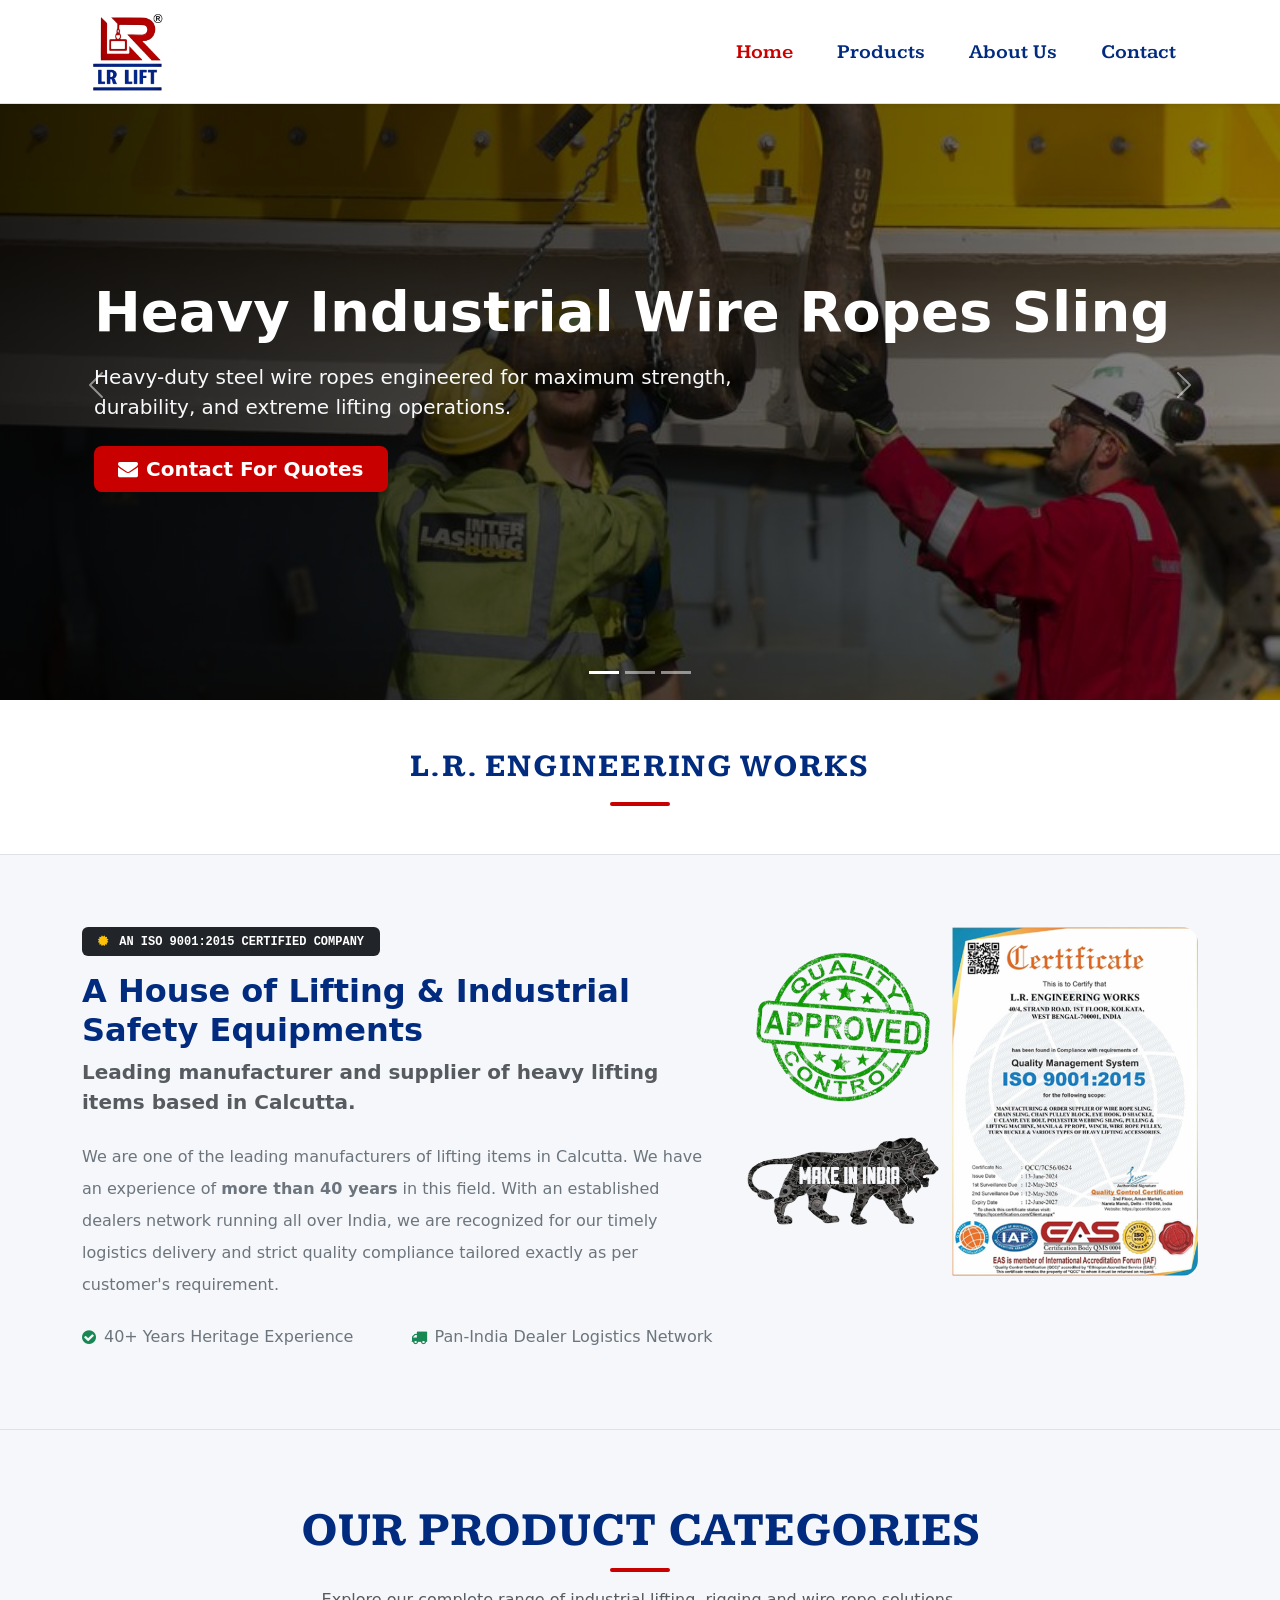
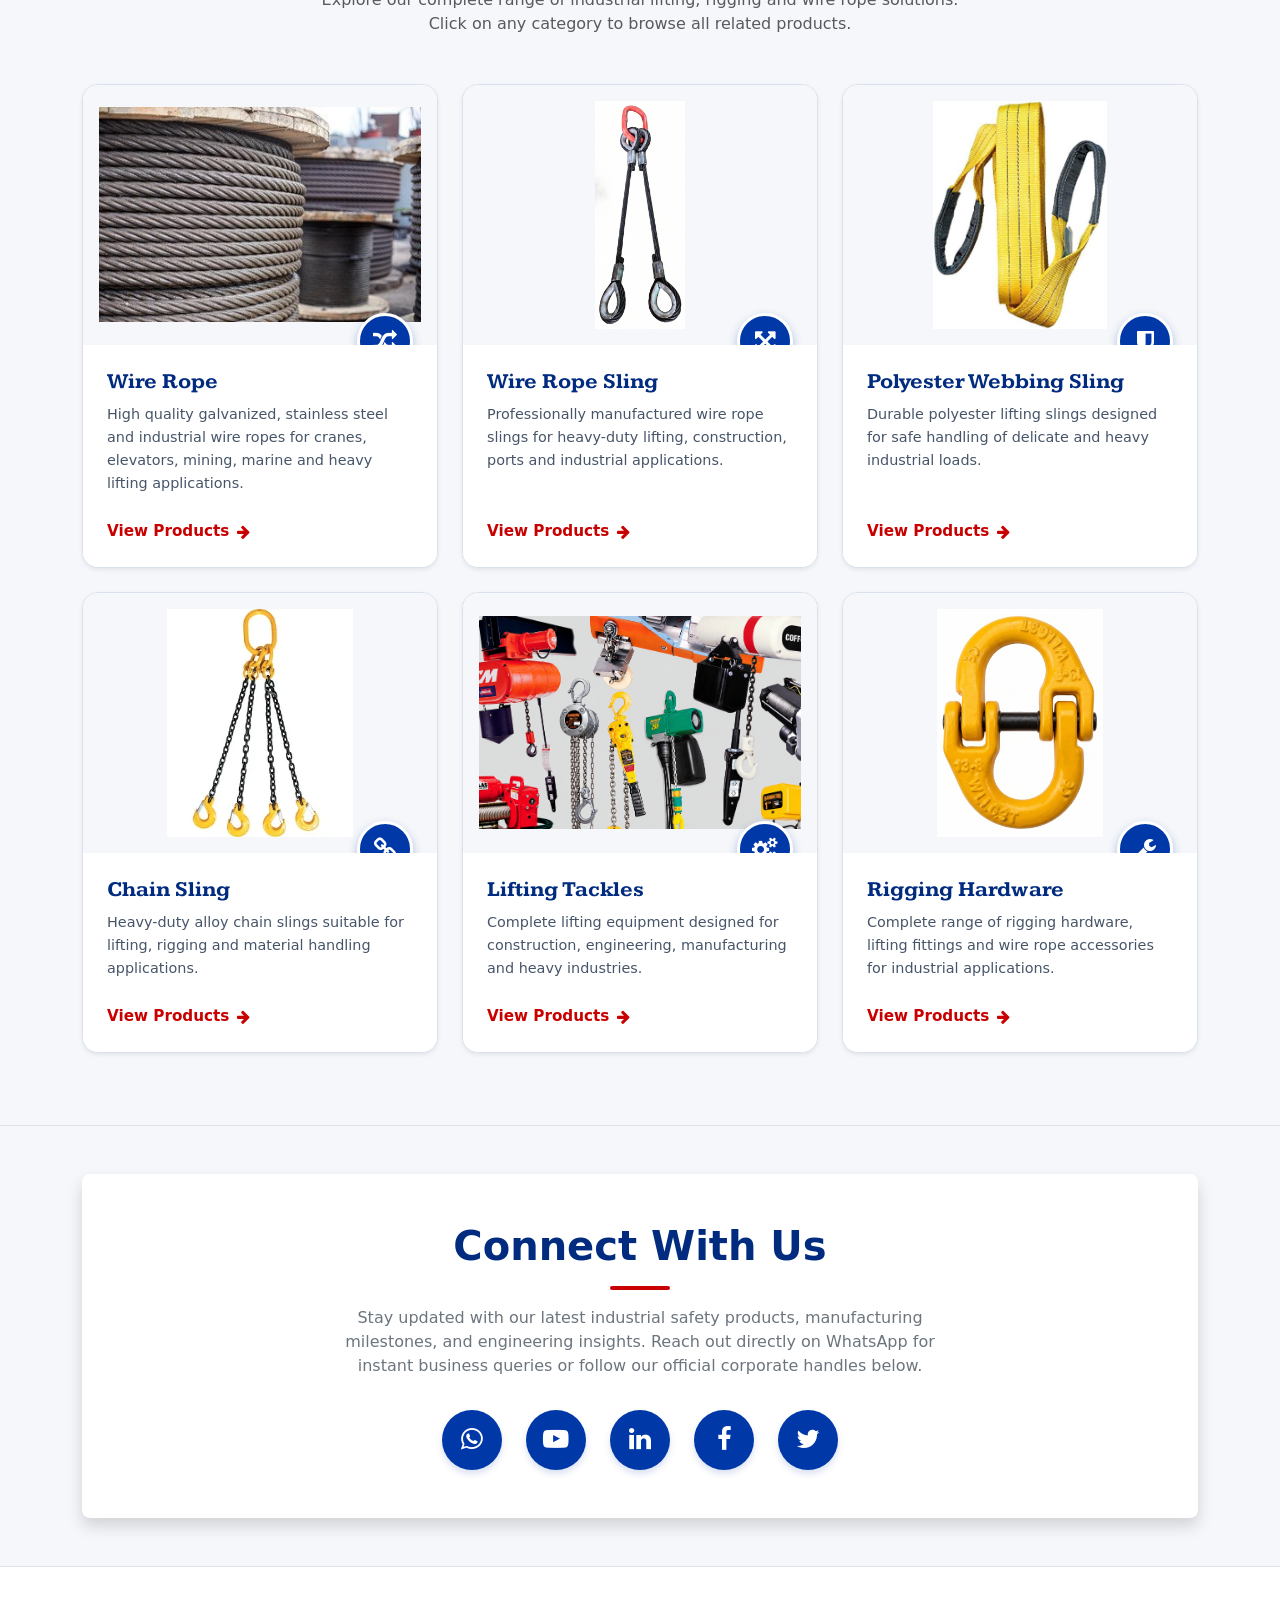
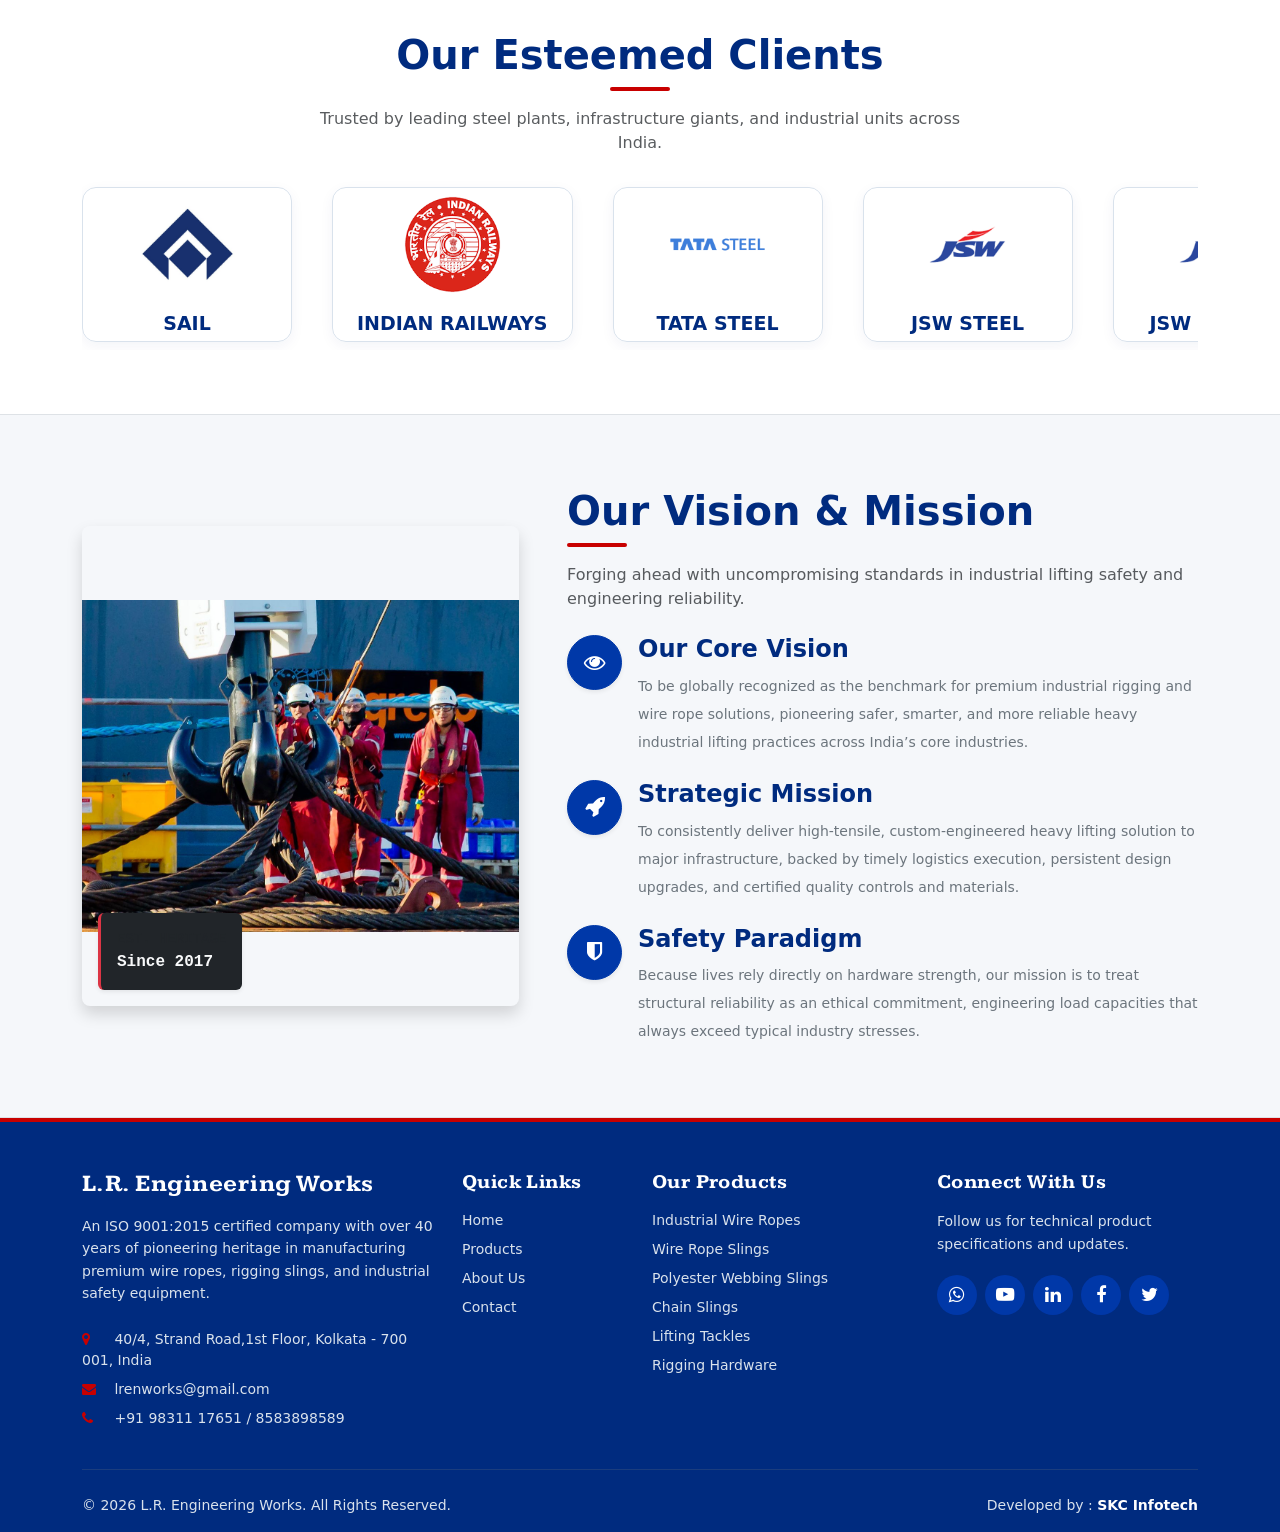
==== commit a97b106d: "Updated project files" ====
--- a/index.html
+++ b/index.html
@@ -517,7 +517,7 @@
 
                     <!-- Alloy Steel Plant -->
                     <div class="client-logo-card" title="Alloy Steel Plant">
-                        <img src="img/alloy.jfif" alt="Alloy Steel Plant">
+                        <img src="img/sail.jpg" alt="Alloy Steel Plant">
                         <p>ALLOY STEEL PLANT</p>
                     </div>
 
@@ -706,7 +706,7 @@
                     <ul class="list-unstyled footer-contact-info small">
                         <li class="mb-2"><i class="fa fa-map-marker text-accent me-2"></i> 40/4, Strand Road,1st Floor,
                             Kolkata - 700 001, India</li>
-                        <li class="mb-2"><i class="fa fa-envelope text-accent me-2"></i> info@lrengineering.com</li>
+                        <li class="mb-2"><i class="fa fa-envelope text-accent me-2"></i> lrenworks@gmail.com</li>
                         <li><i class="fa fa-phone text-accent me-2"></i> +91 98311 17651 / 8583898589</li>
                     </ul>
                 </div>
